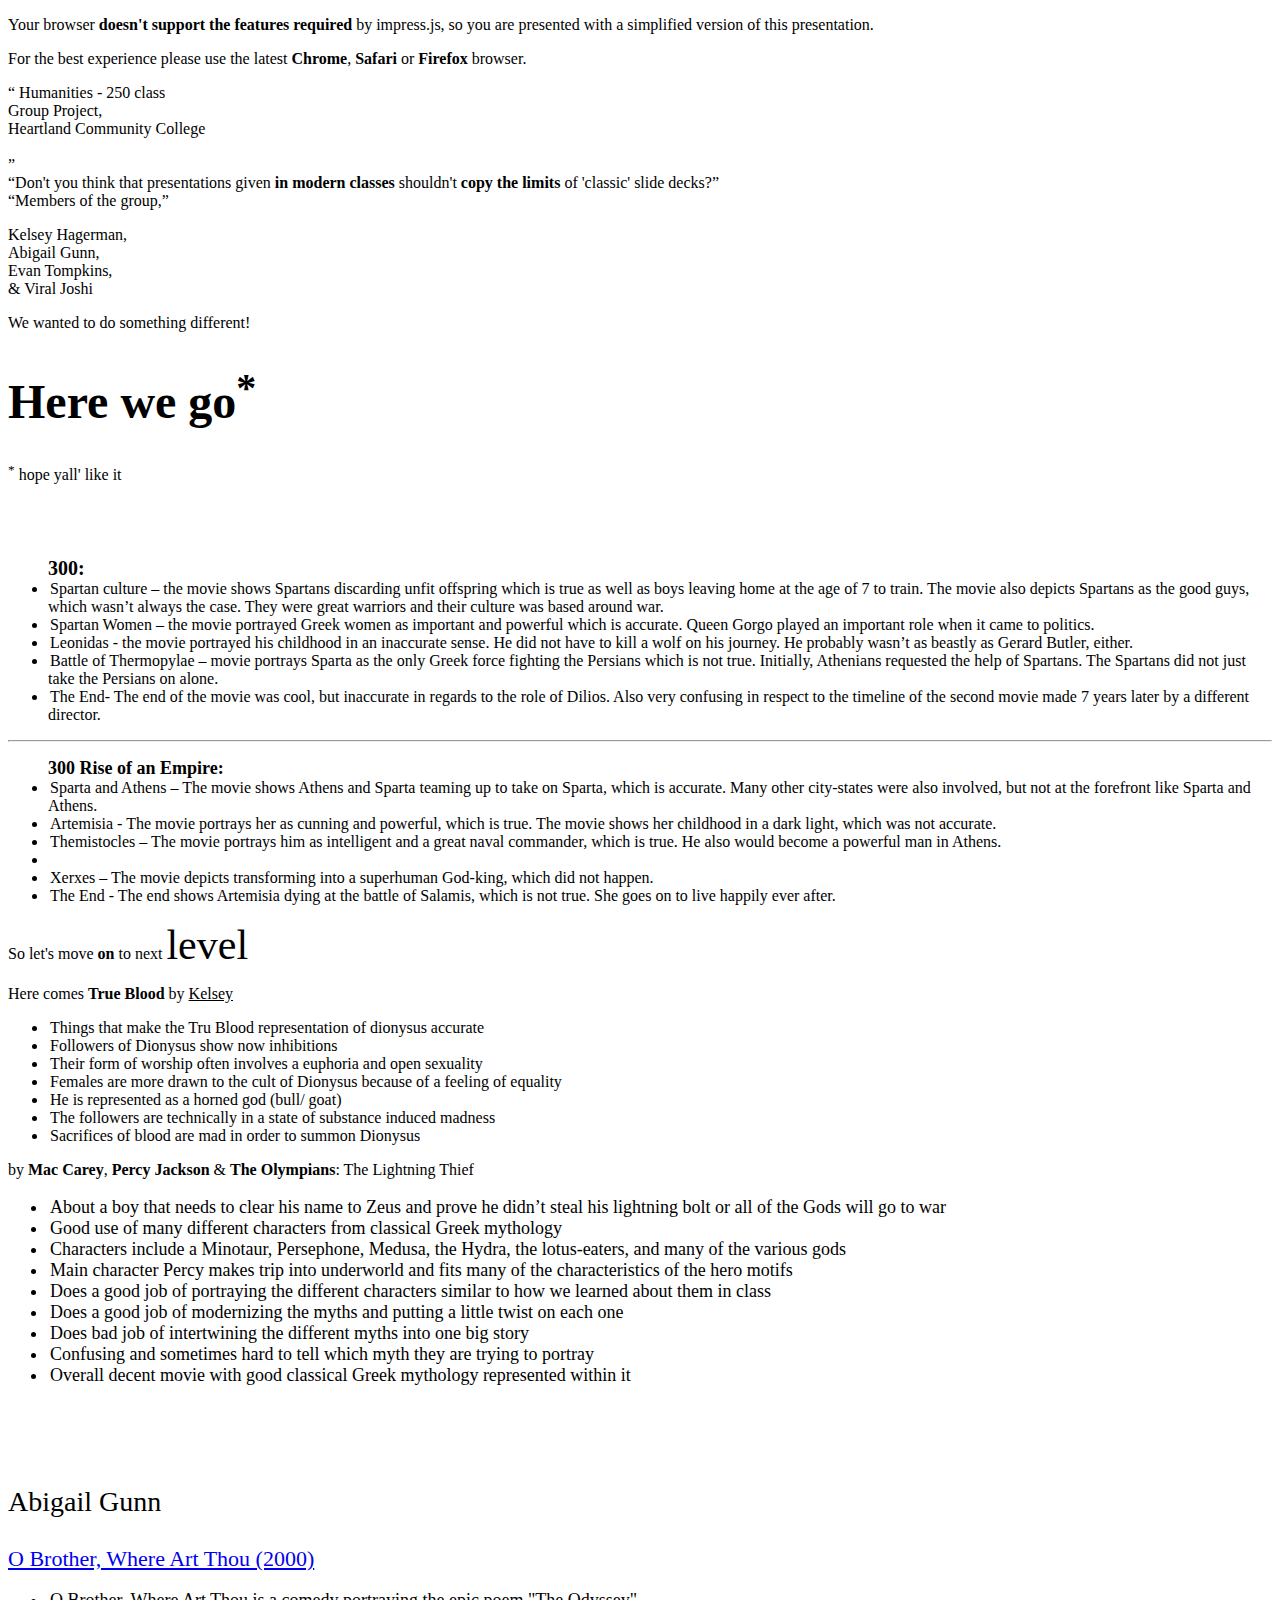
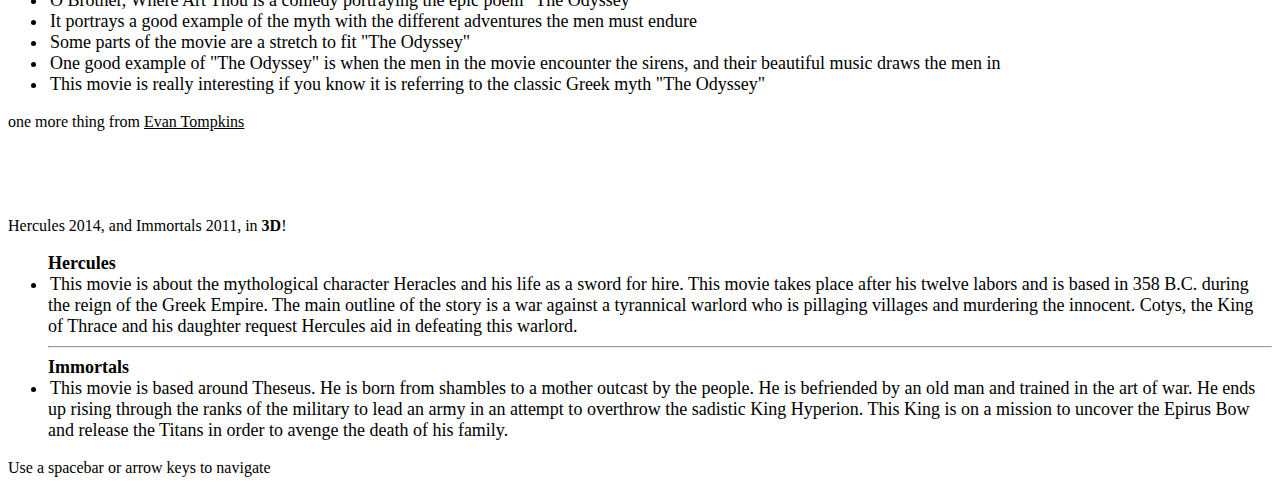
==== humanities/index.html @ 9fa8f6dd "Create index.html" ====
<!doctype html>
<html lang="en">
<head>
    <meta charset="utf-8" />
    <meta name="viewport" content="width=1024" />
    <meta name="apple-mobile-web-app-capable" content="yes" />
    <title>Humanities Project for Heratland Community College</title>
    
    <meta name="description" content="Humanities Project for Heratland Community College" />
    <meta name="author" content="Viral Joshi" />

    <link href="http://fonts.googleapis.com/css?family=Open+Sans:regular,semibold,italic,italicsemibold|PT+Sans:400,700,400italic,700italic|PT+Serif:400,700,400italic,700italic" rel="stylesheet" />

    <link href="css/impress-demo.css" rel="stylesheet" />
    
    <link rel="shortcut icon" href="favicon.png" />
    <link rel="apple-touch-icon" href="apple-touch-icon.png" />
<style>

    li:before{
        content: url('arrow.png');
        height:16px;
        margin-right: 2px;
    }
</style>

</head>

<body class="impress-not-supported">

<div class="fallback-message">
    <p>Your browser <b>doesn't support the features required</b> by impress.js, so you are presented with a simplified version of this presentation.</p>
    <p>For the best experience please use the latest <b>Chrome</b>, <b>Safari</b> or <b>Firefox</b> browser.</p>
</div>

<div id="impress">

    <div id="bored" class="step slide" data-x="-1000" data-y="-1500">
        <q>
            Humanities - 250 class<br>Group Project,<br>Heartland Community College<br><br>

        </q>
    </div>

    <div class="step slide" data-x="0" data-y="-1500">
        <q>Don't you think that presentations given <strong>in modern classes</strong> shouldn't <strong>copy the limits</strong> of 'classic' slide decks?</q>
    </div>

    <div class="step slide" data-x="1000" data-y="-1500">
        <q>Members of the group,</q><br>
        <p>
            Kelsey Hagerman,<br>
            Abigail Gunn,<br>
            Evan Tompkins,<br>
            & Viral Joshi
        </p>
    </div>

    <div id="title" class="step" data-x="0" data-y="0" data-scale="4">
        <span class="try" style="font-size:1em;">We wanted to do something different!</span>
        <h1 style="font-size:3em;">Here we go<sup>*</sup></h1>
        <span class="footnote"><sup>*</sup> hope yall' like it</span>
    </div>

    <div id="its" class="step" data-x="850" data-y="3000" data-rotate="90" data-scale="5">
        <p style="font-size:12px;">

<br><br><br>
<ul style="font-size:16px;">

<b  style="font-size:20px;">300:</b><br>
    <li>Spartan culture – the movie shows Spartans discarding unfit offspring which is true as 

well as boys leaving home at the age of 7 to train. The movie also depicts Spartans as 

the good guys, which wasn’t always the case. They were great warriors and their culture 

was based around war.</li>

<li>Spartan Women – the movie portrayed Greek women as important and powerful which 

is accurate. Queen Gorgo played an important role when it came to politics.</li>

<li>Leonidas - the movie portrayed his childhood in an inaccurate sense. He did not have to 

kill a wolf on his journey. He probably wasn’t as beastly as Gerard Butler, either.</li>

<li>Battle of Thermopylae – movie portrays Sparta as the only Greek force fighting the 

Persians which is not true. Initially, Athenians requested the help of Spartans. The 

Spartans did not just take the Persians on alone.</li>

<li>The End- The end of the movie was cool, but inaccurate in regards to the role of Dilios. 

Also very confusing in respect to the timeline of the second movie made 7 years later by 

a different director.</li></ul><hr>



<ul style="font-size:16px;">
<b style="font-size:18px;">300 Rise of an Empire:</b><br>

    <li>Sparta and Athens – The movie shows Athens and Sparta teaming up to take on Sparta, 

which is accurate. Many other city-states were also involved, but not at the forefront 

like Sparta and Athens.</li>

<li>Artemisia - The movie portrays her as cunning and powerful, which is true. The movie 

shows her childhood in a dark light, which was not accurate.</li>

<li>Themistocles – The movie portrays him as intelligent and a great naval commander, 

which is true. He also would become a powerful man in Athens.<li>

<li>Xerxes – The movie depicts transforming into a superhuman God-king, which did not 

happen.</li>

<li>The End - The end shows Artemisia dying at the battle of Salamis, which is not true. She 

goes on to live happily ever after.</li></ul>
        </p>
    </div>

    <div id="big" class="step" data-x="3500" data-y="2100" data-rotate="180" data-scale="6">
        <p>So let's move <b>on</b> <span class="thoughts">to next </span><font style="font-size:42px;">level</font></p>
    </div>

    <div id="tiny" class="step" data-x="2825" data-y="2325" data-z="-3000" data-rotate="300" data-scale="1">
        <p>Here comes <b>True Blood</b> by <u>Kelsey</u></p>
        <p>
<ul style="font-size:16px;">
<li>Things that make the Tru Blood representation of dionysus accurate</li>
<li>Followers of Dionysus show now inhibitions</li>
<li>Their form of worship often involves a euphoria and open sexuality</li>
<li>Females are more drawn to the cult of Dionysus because of a feeling of equality</li>
<li>He is represented as a horned god (bull/ goat)</li>
<li>The followers are technically in a state of substance induced madness</li>
<li>Sacrifices of blood are mad in order to summon Dionysus</li></ul>
        </p>

    </div>

    <div id="ing" class="step" data-x="3500" data-y="-850" data-rotate="270" data-scale="6">
        <p>by <b class="positioning">Mac Carey</b>, <b class="rotating">Percy Jackson</b> & <b class="scaling">The Olympians</b>: The Lightning Thief</p>
    </div>

    <div id="imagination" class="step" data-x="6700" data-y="-300" data-scale="6">
        <p style="font-size:16px;">

<uL style="font-size:18px;">
<li>About a boy that needs to clear his name to Zeus and prove he didn’t steal his lightning bolt or all of the Gods will go to war</li>
<li>Good use of many different characters from classical Greek mythology</li>
<li>Characters include a Minotaur, Persephone, Medusa, the Hydra, the lotus-eaters, and many of the various gods</li>
<li>Main character Percy makes trip into underworld and fits many of the characteristics of the hero motifs</li>
<li>Does a good job of portraying the different characters similar to how we learned about them in class</li>
<li>Does a good job of modernizing the myths and putting a little twist on each one</li>
<li>Does bad job of intertwining the different myths into one big story</li>
<li>Confusing and sometimes hard to tell which myth they are trying to portray</li>
<li>Overall decent movie with good classical Greek mythology represented within it</li>
</ul>

            <p>
    </div>

    <div id="source" class="step" data-x="6300" data-y="2000" data-rotate="20" data-scale="4">
        <br><br><br><p style="font-size:28px;">Abigail Gunn</p>
        <p><a href="http://www.imdb.com/title/tt0190590/" style="font-size:22px;">O Brother, Where Art Thou (2000)</a></p>

        <p>
            <ul style="font-size:18px;">
                <li>O Brother, Where Art Thou is a comedy portraying the epic poem "The Odyssey"</li>
                <li>It portrays a good example of the myth with the different adventures the men must endure</li>
                <li>Some parts of the movie are a stretch to fit "The Odyssey"</li>
                <li>One good example of "The Odyssey" is when the men in the movie encounter the sirens, and their beautiful music draws the men in</li>
                <li>This movie is really interesting if you know it is referring to the classic Greek myth "The Odyssey" </li>
            </ul>
        </p>
    </div>

    <div id="one-more-thing" class="step" data-x="6000" data-y="4000" data-scale="2">
        <p>one more thing from <u>Evan Tompkins</u><br><br><br></p>
    </div>

    <div id="its-in-3d" class="step" data-x="6200" data-y="4300" data-z="-100" data-rotate-x="-40" data-rotate-y="10" data-scale="2">
        <br><p><span class="have">Hercules </span> <span class="you">2014</span>, <span class="noticed">and</span> <span class="its">
            Immortals</span> <span class="in">2011</span>, in <b>3D</b>!</p>
        <span class="footnote">
            <ul style="font-size:18px;">
                <b>Hercules</b>
                <li>This movie is about the mythological character Heracles and his life as a sword for hire.

This movie takes place after his twelve labors and is based in 358 B.C. during the reign 

of the Greek Empire. The main outline of the story is a war against a tyrannical warlord 

who is pillaging villages and murdering the innocent. Cotys, the King of Thrace and his 

daughter request Hercules aid in defeating this warlord.</li>
<hr>
<b>Immortals</b>
<li>This movie is based around Theseus. He is born from shambles to a mother

outcast by the people. He is befriended by an old man and trained in the art of war. He 

ends up rising through the ranks of the military to lead an army in an attempt to 

overthrow the sadistic King Hyperion. This King is on a mission to uncover the Epirus 

Bow and release the Titans in order to avenge the death of his family.</li>
            </ul>
        </span>
    </div>

    <div id="overview" class="step" data-x="3000" data-y="1500" data-scale="10">
    </div>

</div>

<div class="hint">
    <p>Use a spacebar or arrow keys to navigate</p>
</div>
<script>
if ("ontouchstart" in document.documentElement) { 
    document.querySelector(".hint").innerHTML = "<p>Tap on the left or right to navigate</p>";
}
</script>

<script src="js/impress.js"></script>
<script>impress().init();</script>

</body>
</html>
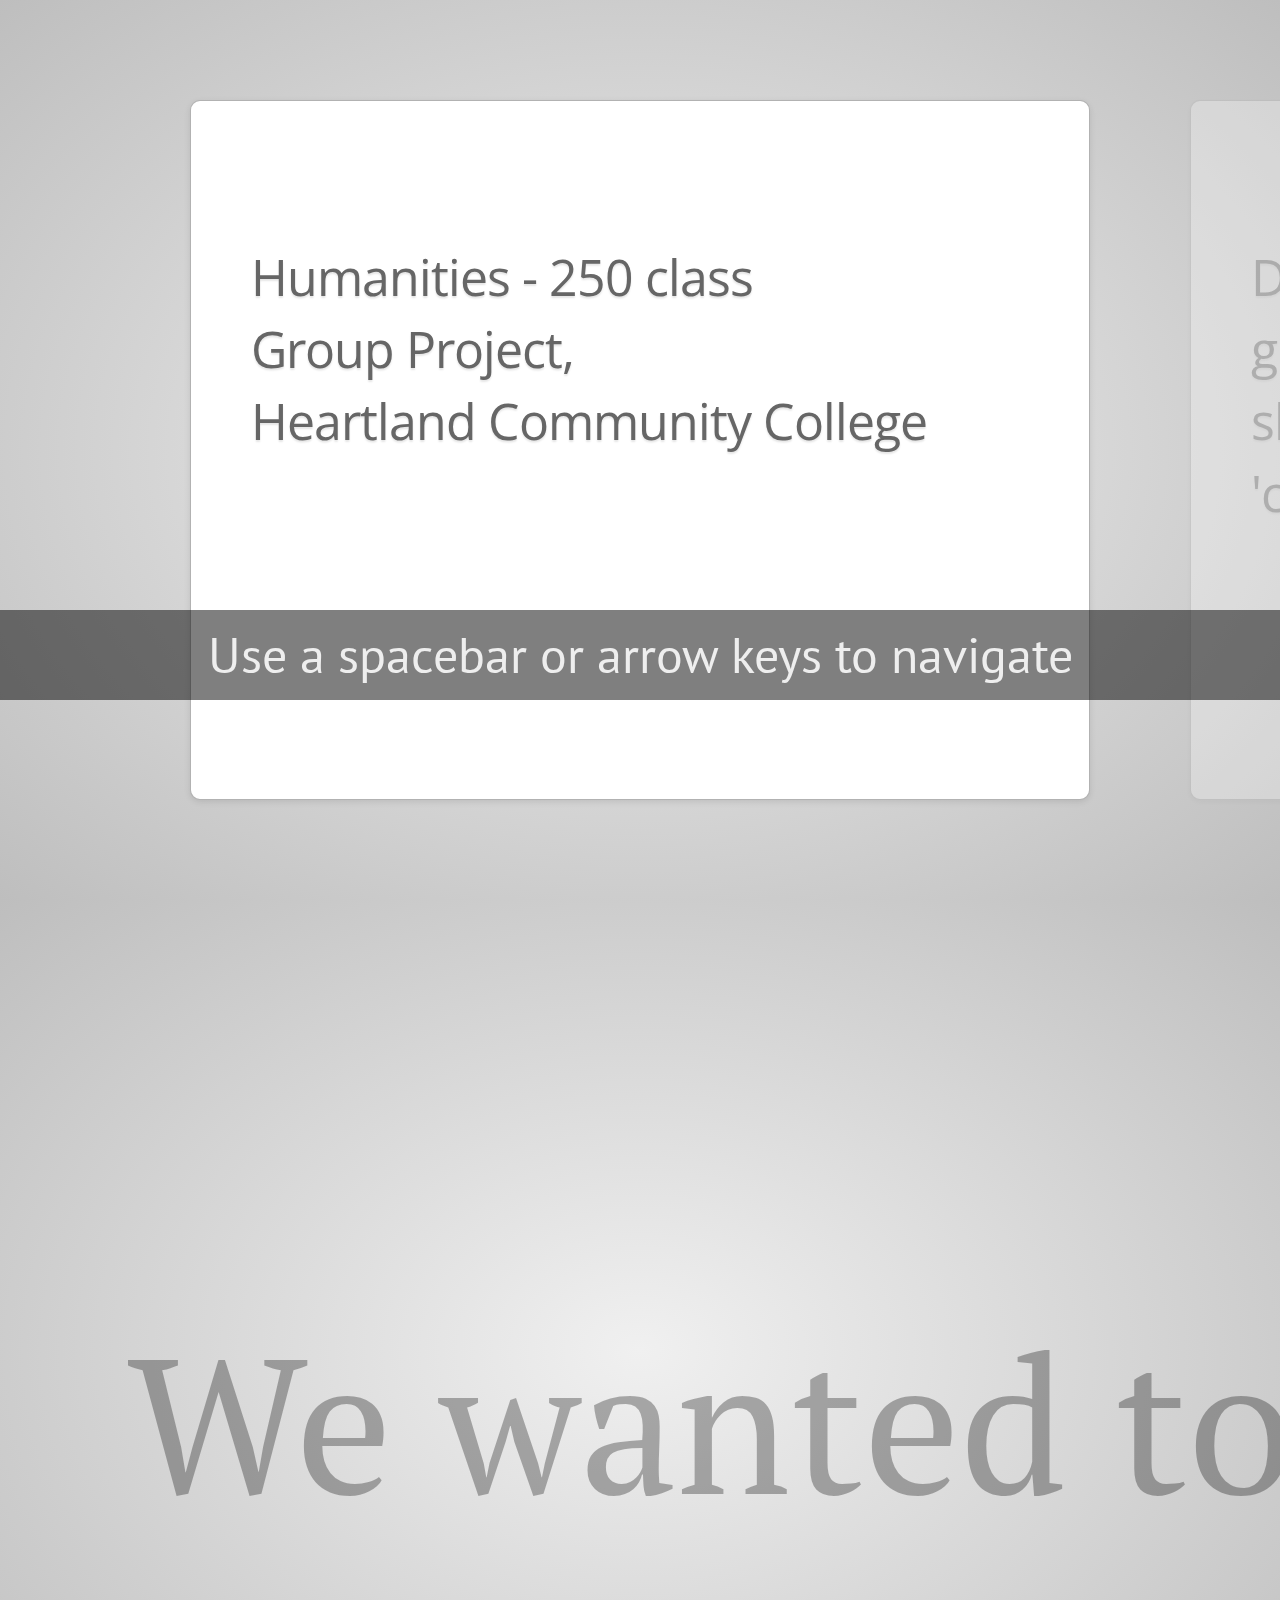
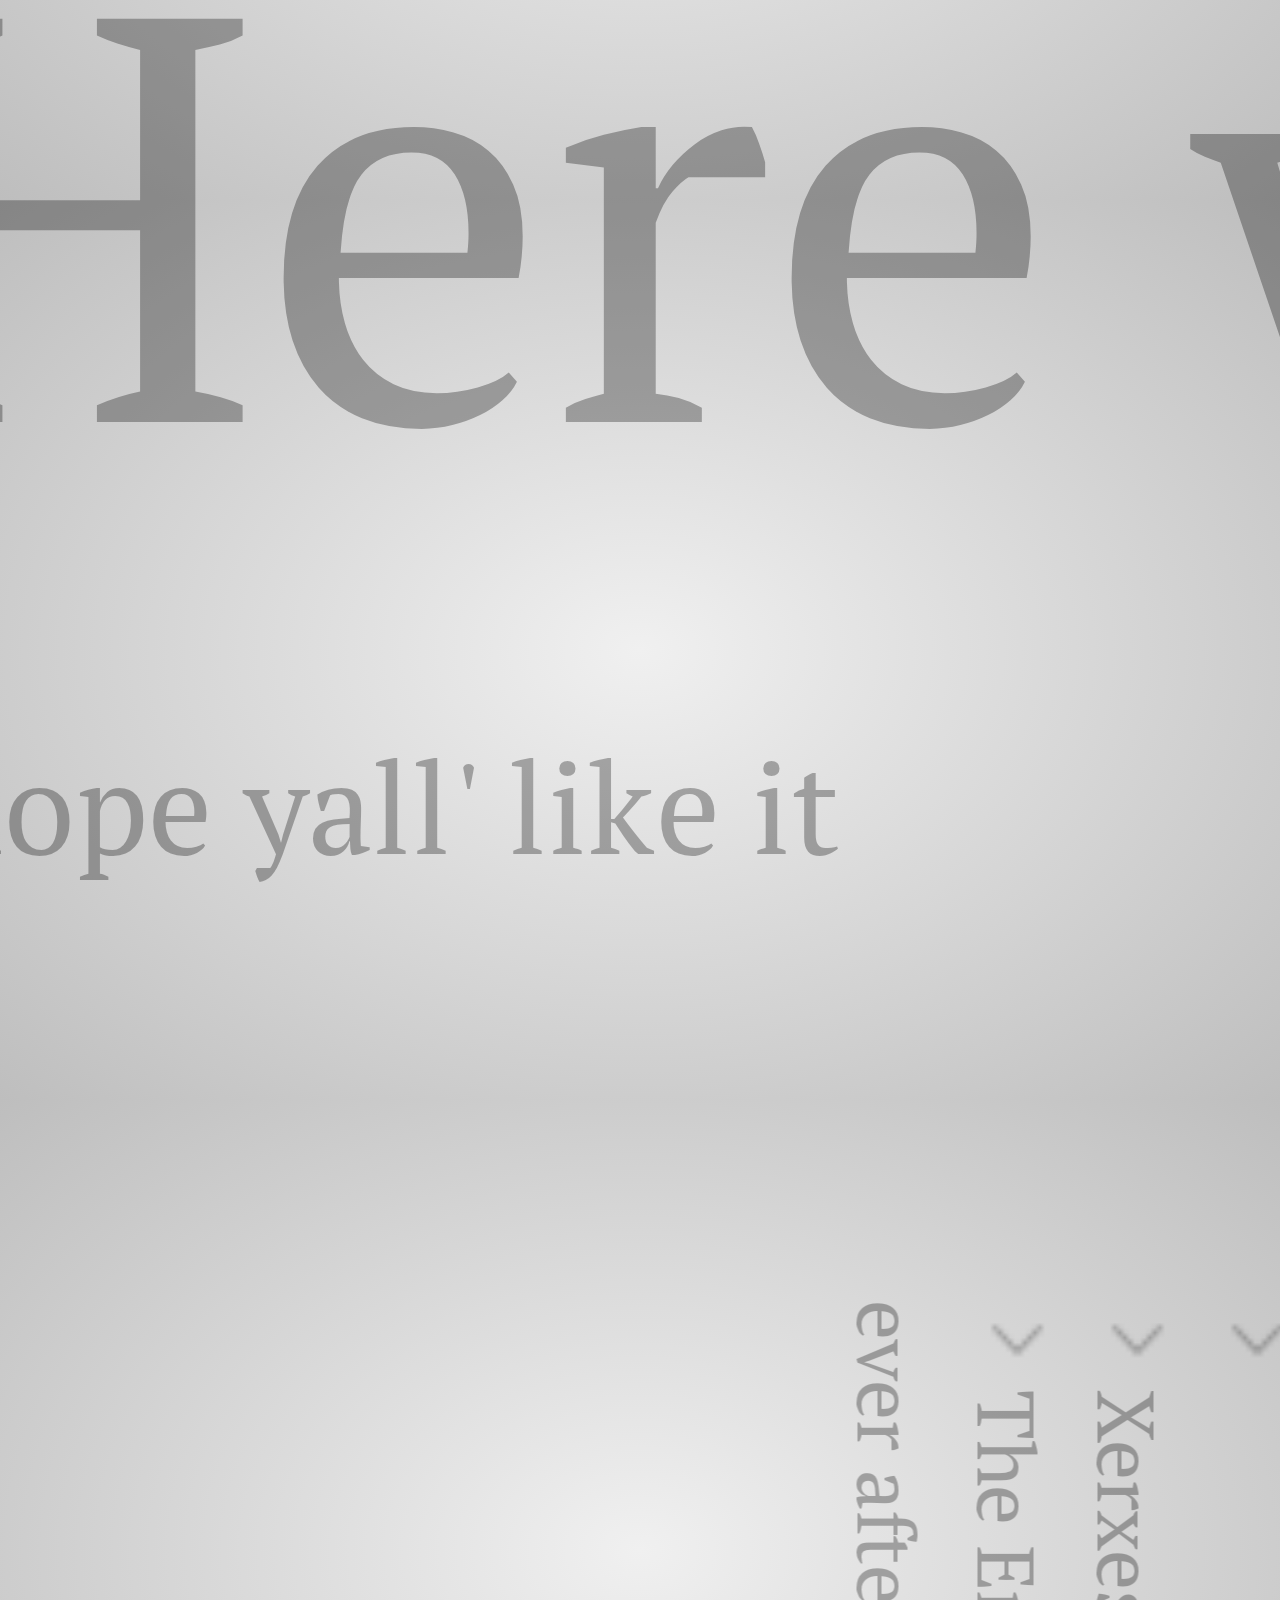
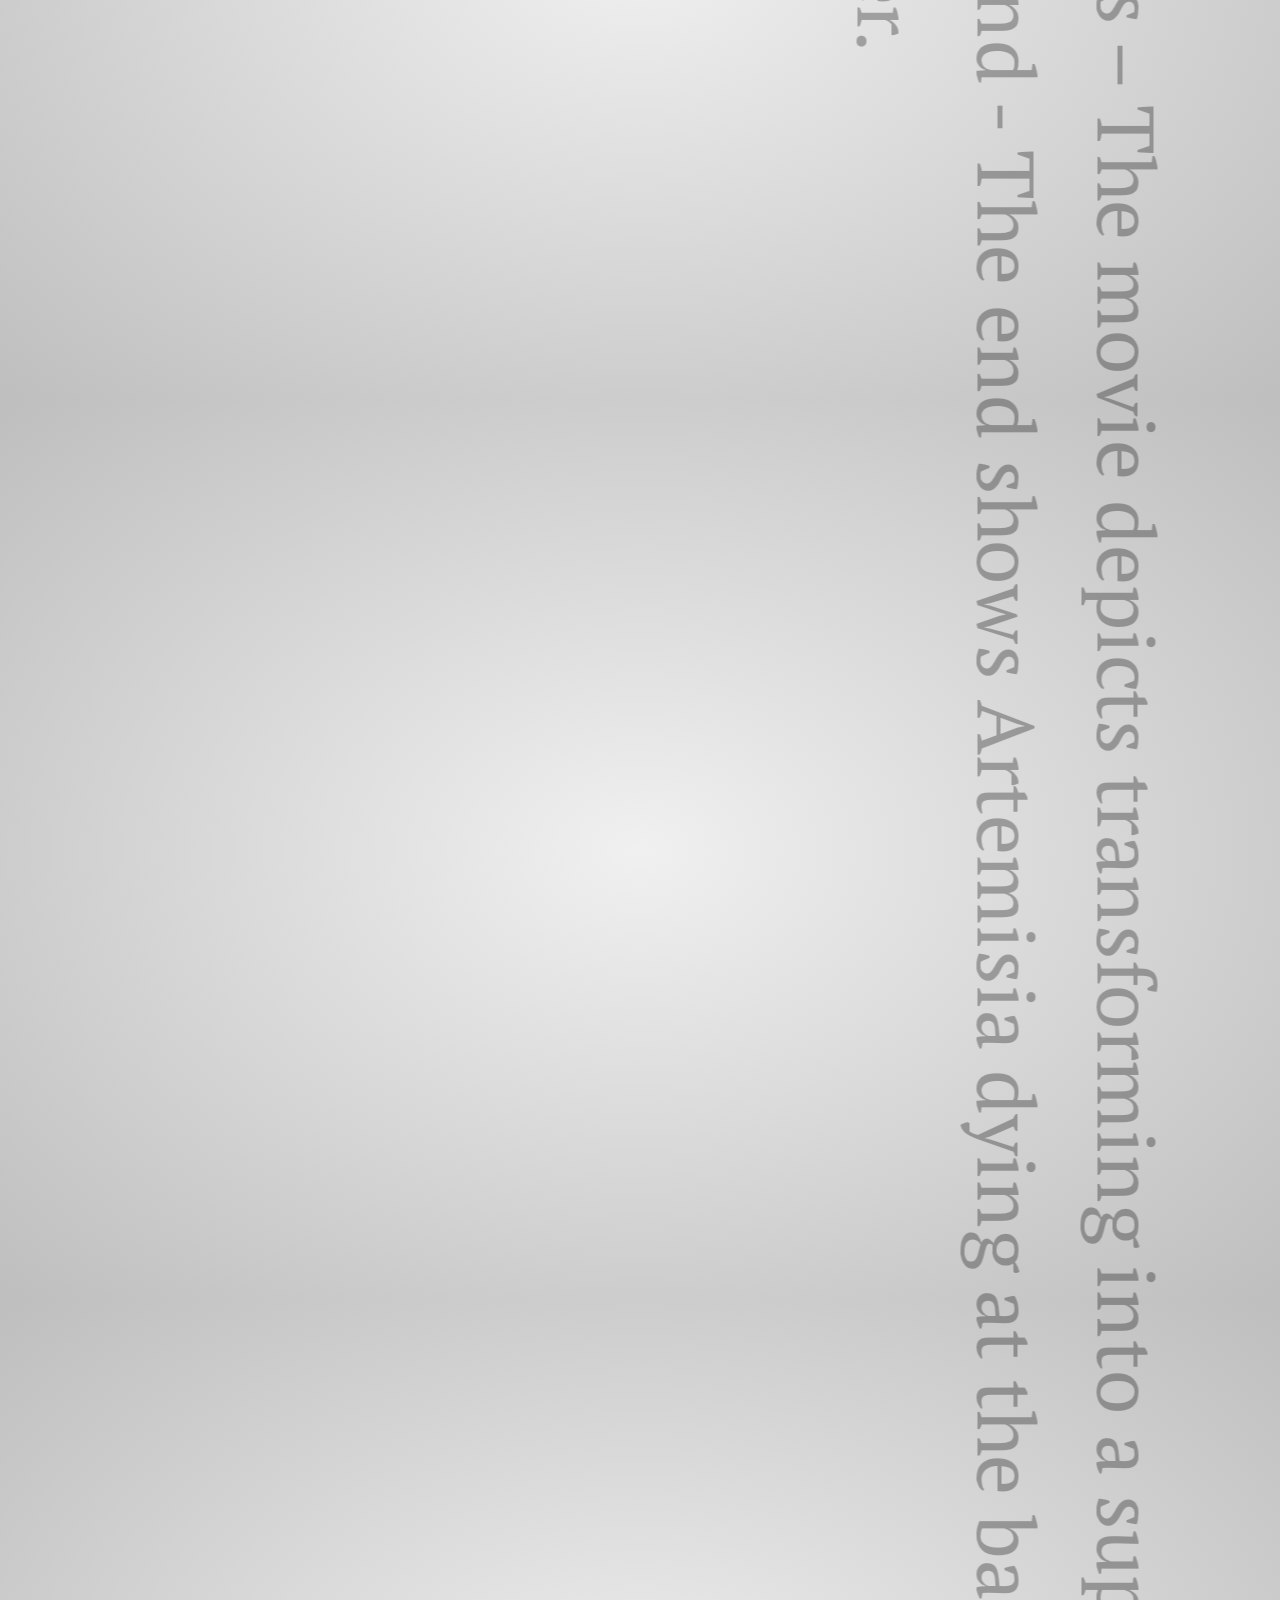
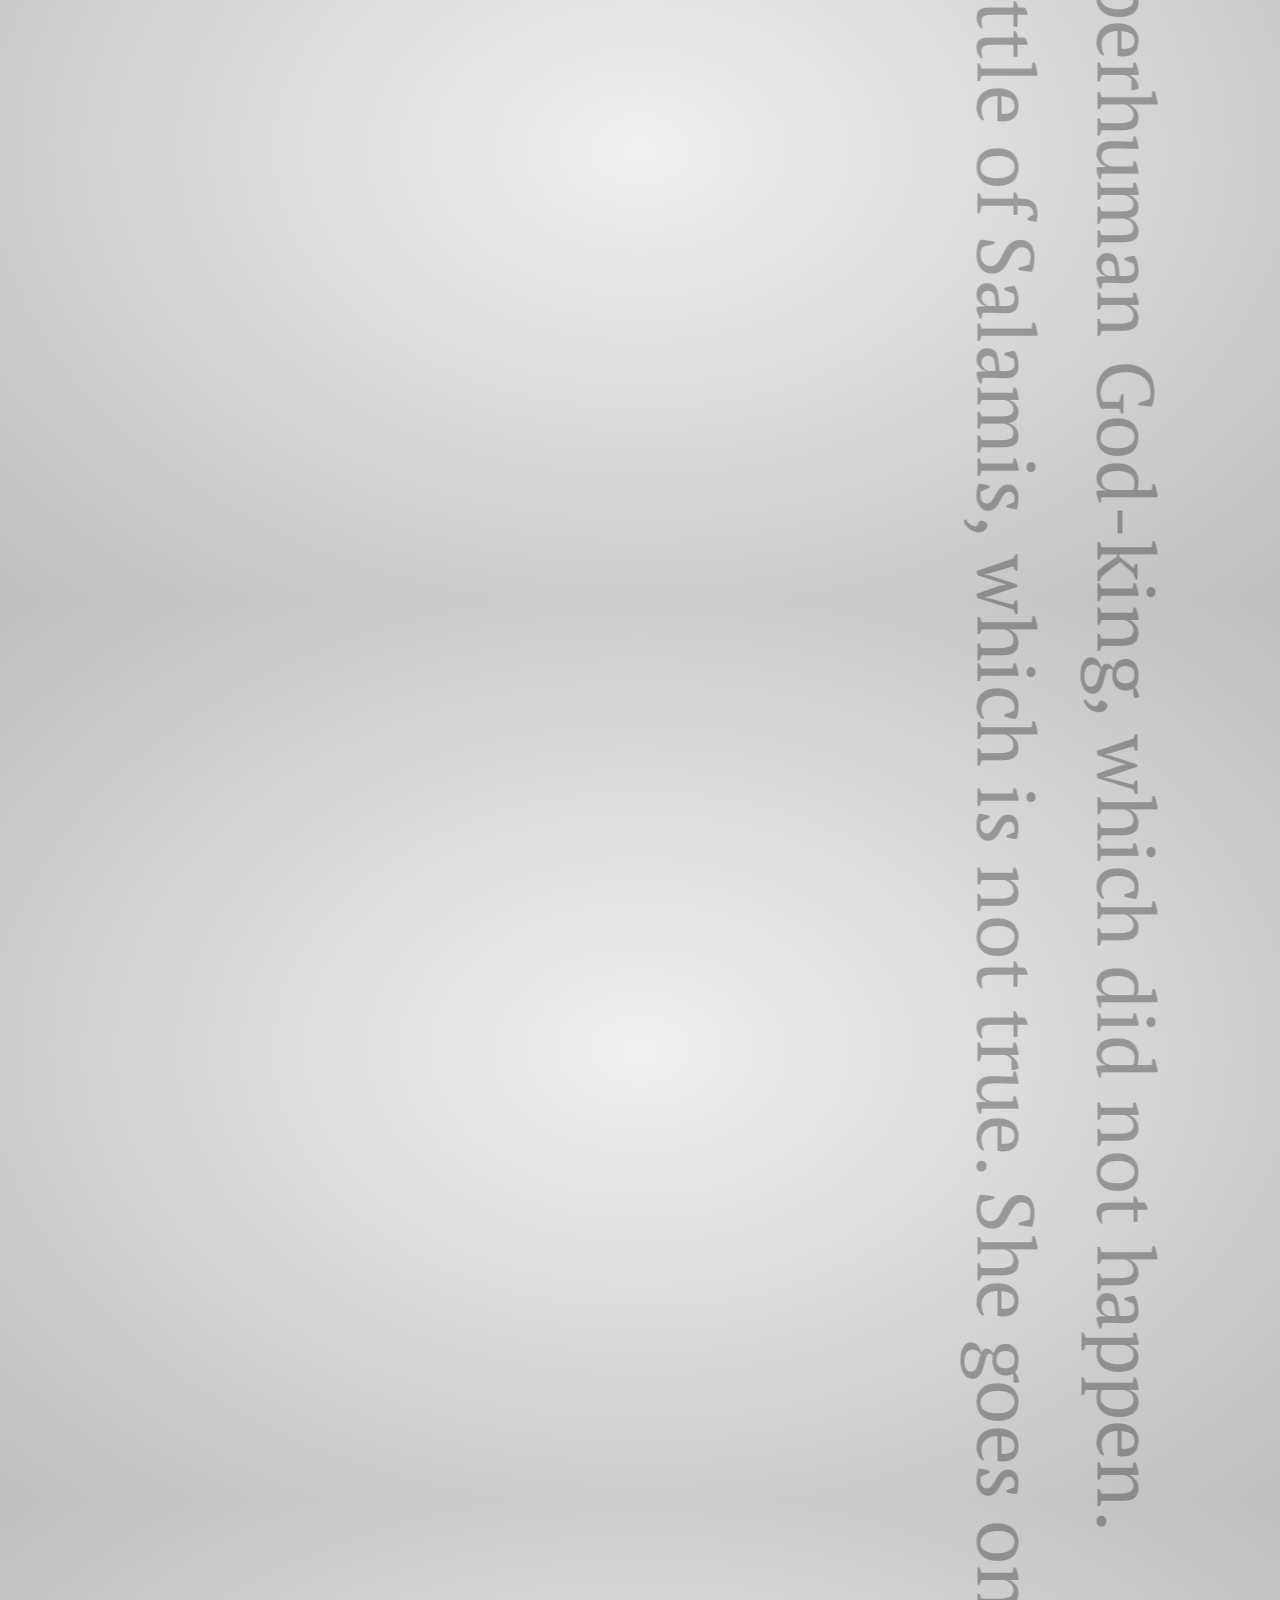
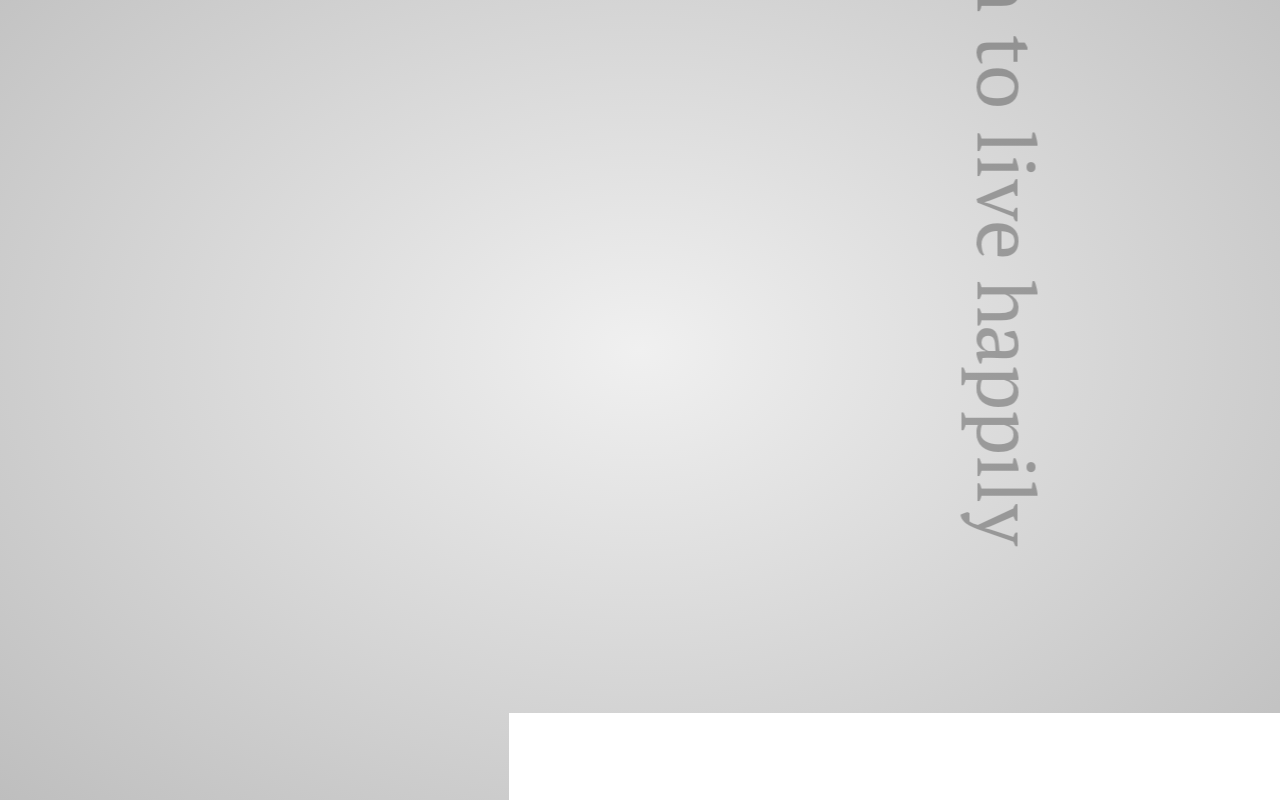
==== commit e5a9ee78: "Created humanities project folder" ====
--- a/humanities/index.html
+++ b/humanities/index.html
@@ -235,3 +235,4 @@
 
 </body>
 </html>
+
--- a/humanities/css/impress-demo.css
+++ b/humanities/css/impress-demo.css
@@ -0,0 +1,699 @@
+/*
+    So you like the style of impress.js demo?
+    Or maybe you are just curious how it was done?
+
+    You couldn't find a better place to find out!
+
+    Welcome to the stylesheet impress.js demo presentation.
+
+    Please remember that it is not meant to be a part of impress.js and is
+    not required by impress.js.
+    I expect that anyone creating a presentation for impress.js would create
+    their own set of styles.
+
+    But feel free to read through it and learn how to get the most of what
+    impress.js provides.
+
+    And let me be your guide.
+
+    Shall we begin?
+*/
+
+
+/*
+    We start with a good ol' reset.
+    That's the one by Eric Meyer http://meyerweb.com/eric/tools/css/reset/
+
+    You can probably argue if it is needed here, or not, but for sure it
+    doesn't do any harm and gives us a fresh start.
+*/
+
+html, body, div, span, applet, object, iframe,
+h1, h2, h3, h4, h5, h6, p, blockquote, pre,
+a, abbr, acronym, address, big, cite, code,
+del, dfn, em, img, ins, kbd, q, s, samp,
+small, strike, strong, sub, sup, tt, var,
+b, u, i, center,
+dl, dt, dd, ol, ul, li,
+fieldset, form, label, legend,
+table, caption, tbody, tfoot, thead, tr, th, td,
+article, aside, canvas, details, embed,
+figure, figcaption, footer, header, hgroup,
+menu, nav, output, ruby, section, summary,
+time, mark, audio, video {
+    margin: 0;
+    padding: 0;
+    border: 0;
+    font-size: 100%;
+    font: inherit;
+    vertical-align: baseline;
+}
+
+/* HTML5 display-role reset for older browsers */
+article, aside, details, figcaption, figure,
+footer, header, hgroup, menu, nav, section {
+    display: block;
+}
+body {
+    line-height: 1;
+}
+ol, ul {
+    list-style: none;
+}
+blockquote, q {
+    quotes: none;
+}
+blockquote:before, blockquote:after,
+q:before, q:after {
+    content: '';
+    content: none;
+}
+
+table {
+    border-collapse: collapse;
+    border-spacing: 0;
+}
+
+/*
+    Now here is when interesting things start to appear.
+
+    We set up <body> styles with default font and nice gradient in the background.
+    And yes, there is a lot of repetition there because of -prefixes but we don't
+    want to leave anybody behind.
+*/
+body {
+    font-family: 'PT Sans', sans-serif;
+    min-height: 740px;
+
+    background: rgb(215, 215, 215);
+    background: -webkit-gradient(radial, 50% 50%, 0, 50% 50%, 500, from(rgb(240, 240, 240)), to(rgb(190, 190, 190)));
+    background: -webkit-radial-gradient(rgb(240, 240, 240), rgb(190, 190, 190));
+    background:    -moz-radial-gradient(rgb(240, 240, 240), rgb(190, 190, 190));
+    background:     -ms-radial-gradient(rgb(240, 240, 240), rgb(190, 190, 190));
+    background:      -o-radial-gradient(rgb(240, 240, 240), rgb(190, 190, 190));
+    background:         radial-gradient(rgb(240, 240, 240), rgb(190, 190, 190));
+}
+
+/*
+    Now let's bring some text styles back ...
+*/
+b, strong { font-weight: bold }
+i, em { font-style: italic }
+
+/*
+    ... and give links a nice look.
+*/
+a {
+    color: inherit;
+    text-decoration: none;
+    padding: 0 0.1em;
+    background: rgba(255,255,255,0.5);
+    text-shadow: -1px -1px 2px rgba(100,100,100,0.9);
+    border-radius: 0.2em;
+
+    -webkit-transition: 0.5s;
+    -moz-transition:    0.5s;
+    -ms-transition:     0.5s;
+    -o-transition:      0.5s;
+    transition:         0.5s;
+}
+
+a:hover,
+a:focus {
+    background: rgba(255,255,255,1);
+    text-shadow: -1px -1px 2px rgba(100,100,100,0.5);
+}
+
+/*
+    Because the main point behind the impress.js demo is to demo impress.js
+    we display a fallback message for users with browsers that don't support
+    all the features required by it.
+
+    All of the content will be still fully accessible for them, but I want
+    them to know that they are missing something - that's what the demo is
+    about, isn't it?
+
+    And then we hide the message, when support is detected in the browser.
+*/
+
+.fallback-message {
+    font-family: sans-serif;
+    line-height: 1.3;
+
+    width: 780px;
+    padding: 10px 10px 0;
+    margin: 20px auto;
+
+    border: 1px solid #E4C652;
+    border-radius: 10px;
+    background: #EEDC94;
+}
+
+.fallback-message p {
+    margin-bottom: 10px;
+}
+
+.impress-supported .fallback-message {
+    display: none;
+}
+
+/*
+    Now let's style the presentation steps.
+
+    We start with basics to make sure it displays correctly in everywhere ...
+*/
+
+.step {
+    position: relative;
+    width: 900px;
+    padding: 40px;
+    margin: 20px auto;
+
+    -webkit-box-sizing: border-box;
+    -moz-box-sizing:    border-box;
+    -ms-box-sizing:     border-box;
+    -o-box-sizing:      border-box;
+    box-sizing:         border-box;
+
+    font-family: 'PT Serif', georgia, serif;
+    font-size: 48px;
+    line-height: 1.5;
+}
+
+/*
+    ... and we enhance the styles for impress.js.
+
+    Basically we remove the margin and make inactive steps a little bit transparent.
+*/
+.impress-enabled .step {
+    margin: 0;
+    opacity: 0.3;
+
+    -webkit-transition: opacity 1s;
+    -moz-transition:    opacity 1s;
+    -ms-transition:     opacity 1s;
+    -o-transition:      opacity 1s;
+    transition:         opacity 1s;
+}
+
+.impress-enabled .step.active { opacity: 1 }
+
+/*
+    These 'slide' step styles were heavily inspired by HTML5 Slides:
+    http://html5slides.googlecode.com/svn/trunk/styles.css
+
+    ;)
+
+    They cover everything what you see on first three steps of the demo.
+*/
+.slide {
+    display: block;
+
+    width: 900px;
+    height: 700px;
+    padding: 40px 60px;
+
+    background-color: white;
+    border: 1px solid rgba(0, 0, 0, .3);
+    border-radius: 10px;
+    box-shadow: 0 2px 6px rgba(0, 0, 0, .1);
+
+    color: rgb(102, 102, 102);
+    text-shadow: 0 2px 2px rgba(0, 0, 0, .1);
+
+    font-family: 'Open Sans', Arial, sans-serif;
+    font-size: 30px;
+    line-height: 36px;
+    letter-spacing: -1px;
+}
+
+.slide q {
+    display: block;
+    font-size: 50px;
+    line-height: 72px;
+
+    margin-top: 100px;
+}
+
+.slide q strong {
+    white-space: nowrap;
+}
+
+/*
+    And now we start to style each step separately.
+
+    I agree that this may be not the most efficient, object-oriented and
+    scalable way of styling, but most of steps have quite a custom look
+    and typography tricks here and there, so they had to be styled separately.
+
+    First is the title step with a big <h1> (no room for padding) and some
+    3D positioning along Z axis.
+*/
+
+#title {
+    padding: 0;
+}
+
+#title .try {
+    font-size: 64px;
+    position: absolute;
+    top: -0.5em;
+    left: 1.5em;
+
+    -webkit-transform: translateZ(20px);
+    -moz-transform:    translateZ(20px);
+    -ms-transform:     translateZ(20px);
+    -o-transform:      translateZ(20px);
+    transform:         translateZ(20px);
+}
+
+#title h1 {
+    font-size: 190px;
+
+    -webkit-transform: translateZ(50px);
+    -moz-transform:    translateZ(50px);
+    -ms-transform:     translateZ(50px);
+    -o-transform:      translateZ(50px);
+    transform:         translateZ(50px);
+}
+
+#title .footnote {
+    font-size: 32px;
+}
+
+/*
+    Second step is nothing special, just a text with a link, so it doesn't need
+    any special styling.
+
+    Let's move to 'big thoughts' with centered text and custom font sizes.
+*/
+#big {
+    width: 600px;
+    text-align: center;
+    font-size: 60px;
+    line-height: 1;
+}
+
+#big b {
+    display: block;
+    font-size: 250px;
+    line-height: 250px;
+}
+
+#big .thoughts {
+    font-size: 90px;
+    line-height: 150px;
+}
+
+/*
+    'Tiny ideas' just need some tiny styling.
+*/
+#tiny {
+
+}
+
+/*
+    This step has some animated text ...
+*/
+#ing { width: 500px }
+
+/*
+    ... so we define display to `inline-block` to enable transforms and
+    transition duration to 0.5s ...
+*/
+#ing b {
+    display: inline-block;
+    -webkit-transition: 0.5s;
+    -moz-transition:    0.5s;
+    -ms-transition:     0.5s;
+    -o-transition:      0.5s;
+    transition:         0.5s;
+}
+
+/*
+    ... and we want 'positioning` word to move up a bit when the step gets
+    `present` class ...
+*/
+#ing.present .positioning {
+    -webkit-transform: translateY(-10px);
+    -moz-transform:    translateY(-10px);
+    -ms-transform:     translateY(-10px);
+    -o-transform:      translateY(-10px);
+    transform:         translateY(-10px);
+}
+
+/*
+    ... 'rotating' to rotate a quarter of a second later ...
+*/
+#ing.present .rotating {
+    -webkit-transform: rotate(-10deg);
+    -moz-transform:    rotate(-10deg);
+    -ms-transform:     rotate(-10deg);
+    -o-transform:      rotate(-10deg);
+    transform:         rotate(-10deg);
+
+    -webkit-transition-delay: 0.25s;
+    -moz-transition-delay:    0.25s;
+    -ms-transition-delay:     0.25s;
+    -o-transition-delay:      0.25s;
+    transition-delay:         0.25s;
+}
+
+/*
+    ... and 'scaling' to scale down after another quarter of a second.
+*/
+#ing.present .scaling {
+    -webkit-transform: scale(0.7);
+    -moz-transform:    scale(0.7);
+    -ms-transform:     scale(0.7);
+    -o-transform:      scale(0.7);
+    transform:         scale(0.7);
+
+    -webkit-transition-delay: 0.5s;
+    -moz-transition-delay:    0.5s;
+    -ms-transition-delay:     0.5s;
+    -o-transition-delay:      0.5s;
+    transition-delay:         0.5s;
+}
+
+/*
+    The 'imagination' step is again some boring font-sizing.
+*/
+
+#imagination {
+    width: 780px;
+}
+
+#imagination .imagination {
+    font-size: 78px;
+}
+
+/*
+    There is nothing really special about 'use the source, Luke' step, too,
+    except maybe of the Yoda background.
+
+    As you can see below I've 'hard-coded' it in data URL.
+    That's not the best way to serve images, but because that's just this one
+    I decided it will be OK to have it this way.
+
+    Just make sure you don't blindly copy this approach.
+*/
+#source {
+    width: 700px;
+    padding-bottom: 300px;
+    background-position: bottom right;
+    background-repeat: no-repeat;
+}
+
+#source q {
+    font-size: 60px;
+}
+
+/*
+    And the "it's in 3D" step again brings some 3D typography - just for fun.
+
+    Because we want to position <span> elements in 3D we set transform-style to
+    `preserve-3d` on the paragraph.
+    It is not needed by webkit browsers, but it is in Firefox. It's hard to say
+    which behaviour is correct as 3D transforms spec is not very clear about it.
+*/
+#its-in-3d p {
+    -webkit-transform-style: preserve-3d;
+    -moz-transform-style:    preserve-3d; /* Y U need this Firefox?! */
+    -ms-transform-style:     preserve-3d;
+    -o-transform-style:      preserve-3d;
+    transform-style:         preserve-3d;
+}
+
+/*
+    Below we position each word separately along Z axis and we want it to transition
+    to default position in 0.5s when the step gets `present` class.
+
+    Quite a simple idea, but lot's of styles and prefixes.
+*/
+#its-in-3d span,
+#its-in-3d b {
+    display: inline-block;
+    -webkit-transform: translateZ(40px);
+    -moz-transform:    translateZ(40px);
+    -ms-transform:     translateZ(40px);
+    -o-transform:      translateZ(40px);
+     transform:        translateZ(40px);
+
+    -webkit-transition: 0.5s;
+    -moz-transition:    0.5s;
+    -ms-transition:     0.5s;
+    -o-transition:      0.5s;
+    transition:         0.5s;
+}
+
+#its-in-3d .have {
+    -webkit-transform: translateZ(-40px);
+    -moz-transform:    translateZ(-40px);
+    -ms-transform:     translateZ(-40px);
+    -o-transform:      translateZ(-40px);
+    transform:         translateZ(-40px);
+}
+
+#its-in-3d .you {
+    -webkit-transform: translateZ(20px);
+    -moz-transform:    translateZ(20px);
+    -ms-transform:     translateZ(20px);
+    -o-transform:      translateZ(20px);
+    transform:         translateZ(20px);
+}
+
+#its-in-3d .noticed {
+    -webkit-transform: translateZ(-40px);
+    -moz-transform:    translateZ(-40px);
+    -ms-transform:     translateZ(-40px);
+    -o-transform:      translateZ(-40px);
+    transform:         translateZ(-40px);
+}
+
+#its-in-3d .its {
+    -webkit-transform: translateZ(60px);
+    -moz-transform:    translateZ(60px);
+    -ms-transform:     translateZ(60px);
+    -o-transform:      translateZ(60px);
+    transform:         translateZ(60px);
+}
+
+#its-in-3d .in {
+    -webkit-transform: translateZ(-10px);
+    -moz-transform:    translateZ(-10px);
+    -ms-transform:     translateZ(-10px);
+    -o-transform:      translateZ(-10px);
+    transform:         translateZ(-10px);
+}
+
+#its-in-3d .footnote {
+    font-size: 32px;
+
+    -webkit-transform: translateZ(-10px);
+    -moz-transform:    translateZ(-10px);
+    -ms-transform:     translateZ(-10px);
+    -o-transform:      translateZ(-10px);
+    transform:         translateZ(-10px);
+}
+
+#its-in-3d.present span,
+#its-in-3d.present b {
+    -webkit-transform: translateZ(0px);
+    -moz-transform:    translateZ(0px);
+    -ms-transform:     translateZ(0px);
+    -o-transform:      translateZ(0px);
+    transform:         translateZ(0px);
+}
+
+/*
+    The last step is an overview.
+    There is no content in it, so we make sure it's not visible because we want
+    to be able to click on other steps.
+
+*/
+#overview { display: none }
+
+/*
+    We also make other steps visible and give them a pointer cursor using the
+    `impress-on-` class.
+*/
+.impress-on-overview .step {
+    opacity: 1;
+    cursor: pointer;
+}
+
+
+/*
+    Now, when we have all the steps styled let's give users a hint how to navigate
+    around the presentation.
+
+    The best way to do this would be to use JavaScript, show a delayed hint for a
+    first time users, then hide it and store a status in cookie or localStorage...
+
+    But I wanted to have some CSS fun and avoid additional scripting...
+
+    Let me explain it first, so maybe the transition magic will be more readable
+    when you read the code.
+
+    First of all I wanted the hint to appear only when user is idle for a while.
+    You can't detect the 'idle' state in CSS, but I delayed a appearing of the
+    hint by 5s using transition-delay.
+
+    You also can't detect in CSS if the user is a first-time visitor, so I had to
+    make an assumption that I'll only show the hint on the first step. And when
+    the step is changed hide the hint, because I can assume that user already
+    knows how to navigate.
+
+    To summarize it - hint is shown when the user is on the first step for longer
+    than 5 seconds.
+
+    The other problem I had was caused by the fact that I wanted the hint to fade
+    in and out. It can be easily achieved by transitioning the opacity property.
+    But that also meant that the hint was always on the screen, even if totally
+    transparent. It covered part of the screen and you couldn't correctly clicked
+    through it.
+    Unfortunately you cannot transition between display `block` and `none` in pure
+    CSS, so I needed a way to not only fade out the hint but also move it out of
+    the screen.
+
+    I solved this problem by positioning the hint below the bottom of the screen
+    with CSS transform and moving it up to show it. But I also didn't want this move
+    to be visible. I wanted the hint only to fade in and out visually, so I delayed
+    the fade in transition, so it starts when the hint is already in its correct
+    position on the screen.
+
+    I know, it sounds complicated ... maybe it would be easier with the code?
+*/
+
+.hint {
+    /*
+        We hide the hint until presentation is started and from browsers not supporting
+        impress.js, as they will have a linear scrollable view ...
+    */
+    display: none;
+
+    /*
+        ... and give it some fixed position and nice styles.
+    */
+    position: fixed;
+    left: 0;
+    right: 0;
+    bottom: 200px;
+
+    background: rgba(0,0,0,0.5);
+    color: #EEE;
+    text-align: center;
+
+    font-size: 50px;
+    padding: 20px;
+
+    z-index: 100;
+
+    /*
+        By default we don't want the hint to be visible, so we make it transparent ...
+    */
+    opacity: 0;
+
+    /*
+        ... and position it below the bottom of the screen (relative to it's fixed position)
+    */
+    -webkit-transform: translateY(400px);
+    -moz-transform:    translateY(400px);
+    -ms-transform:     translateY(400px);
+    -o-transform:      translateY(400px);
+    transform:         translateY(400px);
+
+    /*
+        Now let's imagine that the hint is visible and we want to fade it out and move out
+        of the screen.
+
+        So we define the transition on the opacity property with 1s duration and another
+        transition on transform property delayed by 1s so it will happen after the fade out
+        on opacity finished.
+
+        This way user will not see the hint moving down.
+    */
+    -webkit-transition: opacity 1s, -webkit-transform 0.5s 1s;
+    -moz-transition:    opacity 1s,    -moz-transform 0.5s 1s;
+    -ms-transition:     opacity 1s,     -ms-transform 0.5s 1s;
+    -o-transition:      opacity 1s,      -o-transform 0.5s 1s;
+    transition:         opacity 1s,         transform 0.5s 1s;
+}
+
+/*
+    Now we 'enable' the hint when presentation is initialized ...
+*/
+.impress-enabled .hint { display: block }
+
+/*
+    ... and we will show it when the first step (with id 'bored') is active.
+*/
+.impress-on-bored .hint {
+    /*
+        We remove the transparency and position the hint in its default fixed
+        position.
+    */
+    opacity: 1;
+
+    -webkit-transform: translateY(0px);
+    -moz-transform:    translateY(0px);
+    -ms-transform:     translateY(0px);
+    -o-transform:      translateY(0px);
+    transform:         translateY(0px);
+
+    /*
+        Now for fade in transition we have the oposite situation from the one
+        above.
+
+        First after 4.5s delay we animate the transform property to move the hint
+        into its correct position and after that we fade it in with opacity
+        transition.
+    */
+    -webkit-transition: opacity 1s 5s, -webkit-transform 0.5s 4.5s;
+    -moz-transition:    opacity 1s 5s,    -moz-transform 0.5s 4.5s;
+    -ms-transition:     opacity 1s 5s,     -ms-transform 0.5s 4.5s;
+    -o-transition:      opacity 1s 5s,      -o-transform 0.5s 4.5s;
+    transition:         opacity 1s 5s,         transform 0.5s 4.5s;
+}
+
+/*
+    And as the last thing there is a workaround for quite strange bug.
+    It happens a lot in Chrome. I don't remember if I've seen it in Firefox.
+
+    Sometimes the element positioned in 3D (especially when it's moved back
+    along Z axis) is not clickable, because it falls 'behind' the <body>
+    element.
+
+    To prevent this, I decided to make <body> non clickable by setting
+    pointer-events property to `none` value.
+    Value if this property is inherited, so to make everything else clickable
+    I bring it back on the #impress element.
+
+    If you want to know more about `pointer-events` here are some docs:
+    https://developer.mozilla.org/en/CSS/pointer-events
+
+    There is one very important thing to notice about this workaround - it makes
+    everything 'unclickable' except what's in #impress element.
+
+    So use it wisely ... or don't use at all.
+*/
+.impress-enabled          { pointer-events: none }
+.impress-enabled #impress { pointer-events: auto }
+
+/*
+    There is one funny thing I just realized.
+
+    Thanks to this workaround above everything except #impress element is invisible
+    for click events. That means that the hint element is also not clickable.
+    So basically all of this transforms and delayed transitions trickery was probably
+    not needed at all...
+
+    But it was fun to learn about it, wasn't it?
+*/
+
+/*
+    That's all I have for you in this file.
+    Thanks for reading. I hope you enjoyed it at least as much as I enjoyed writing it
+    for you.
+*/
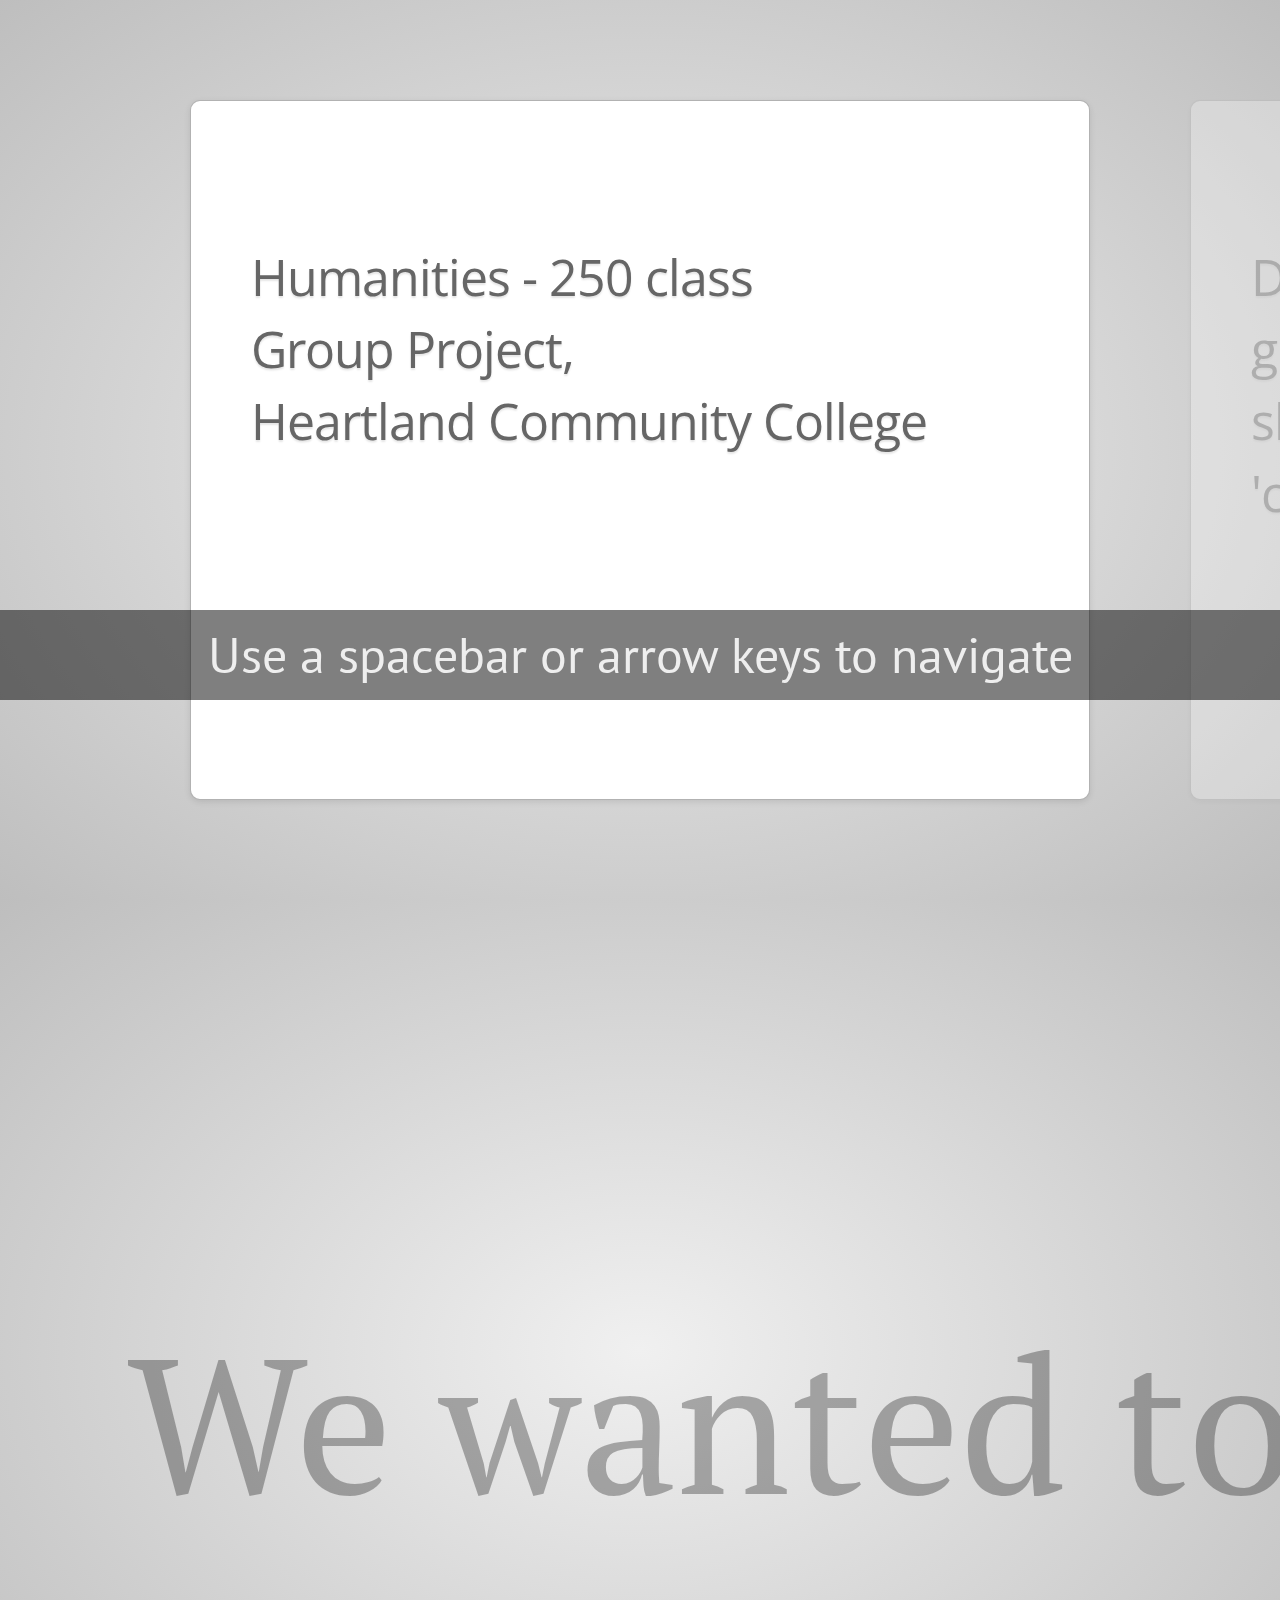
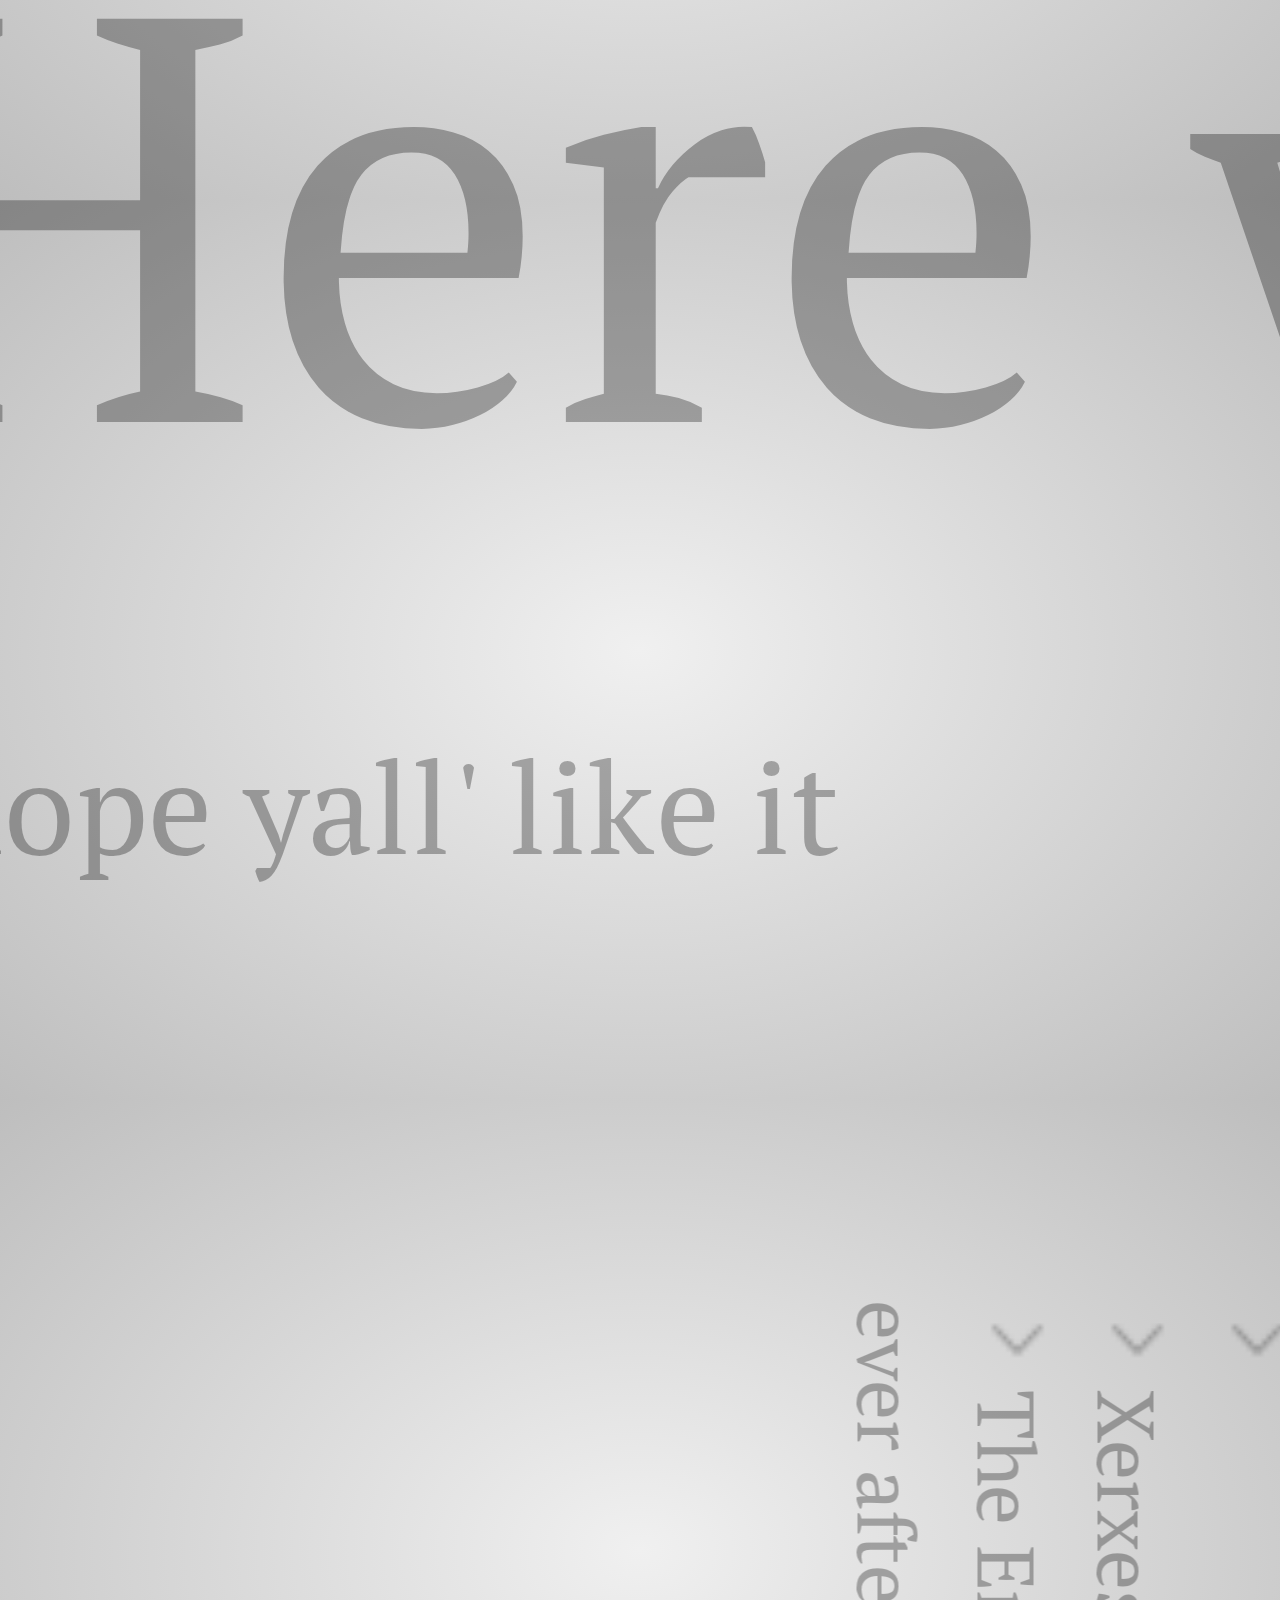
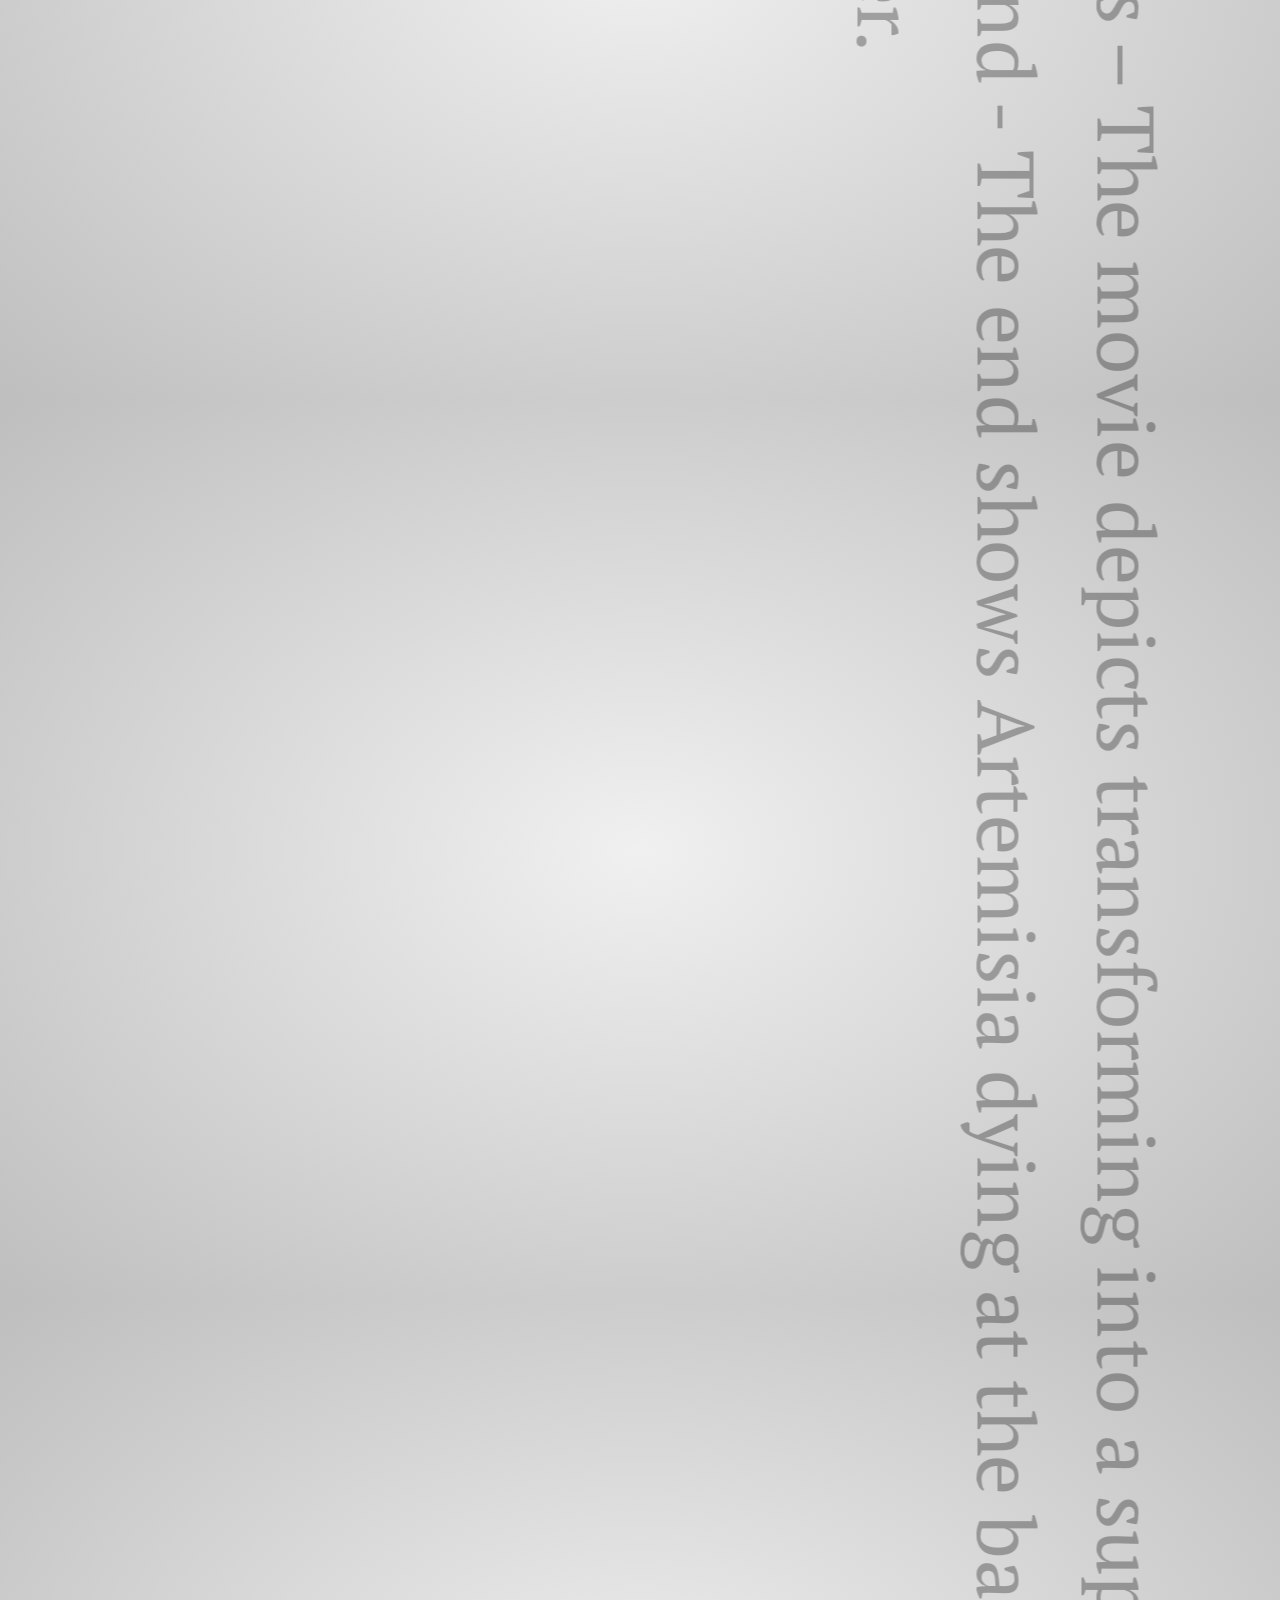
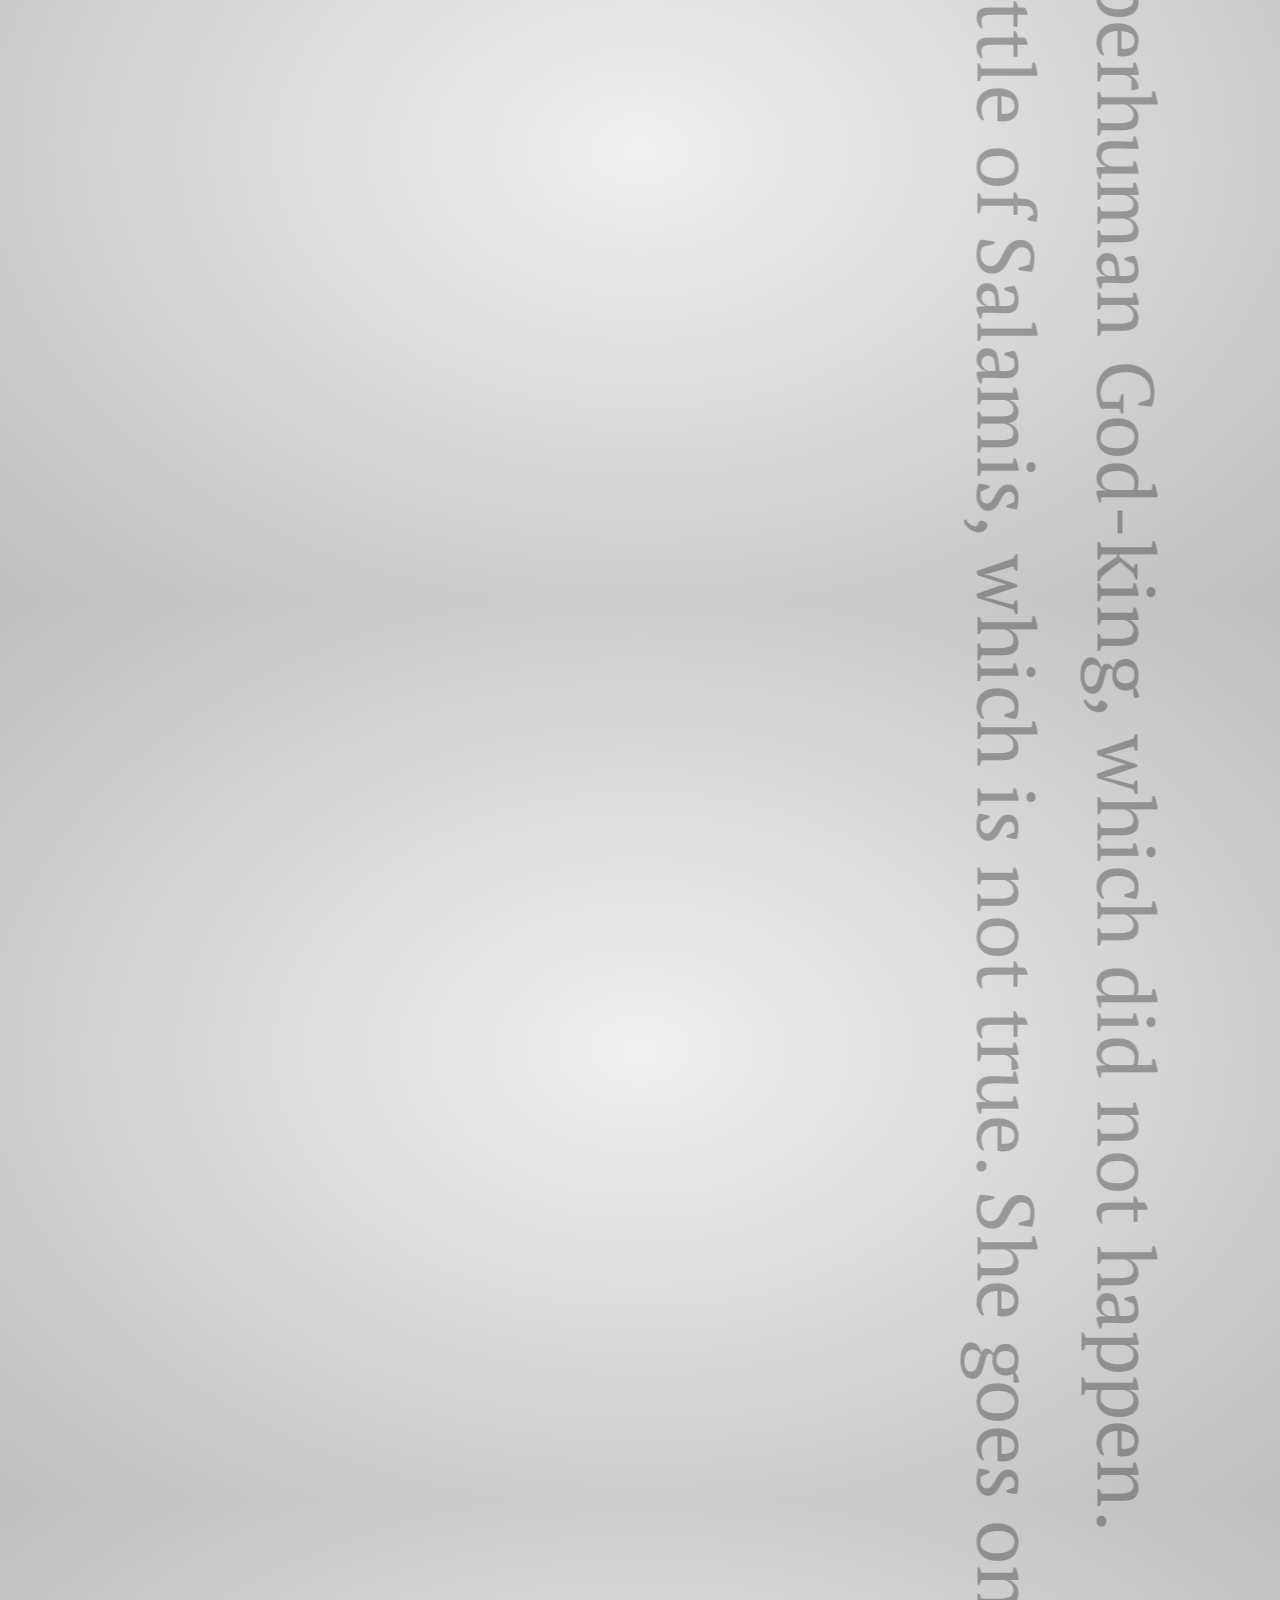
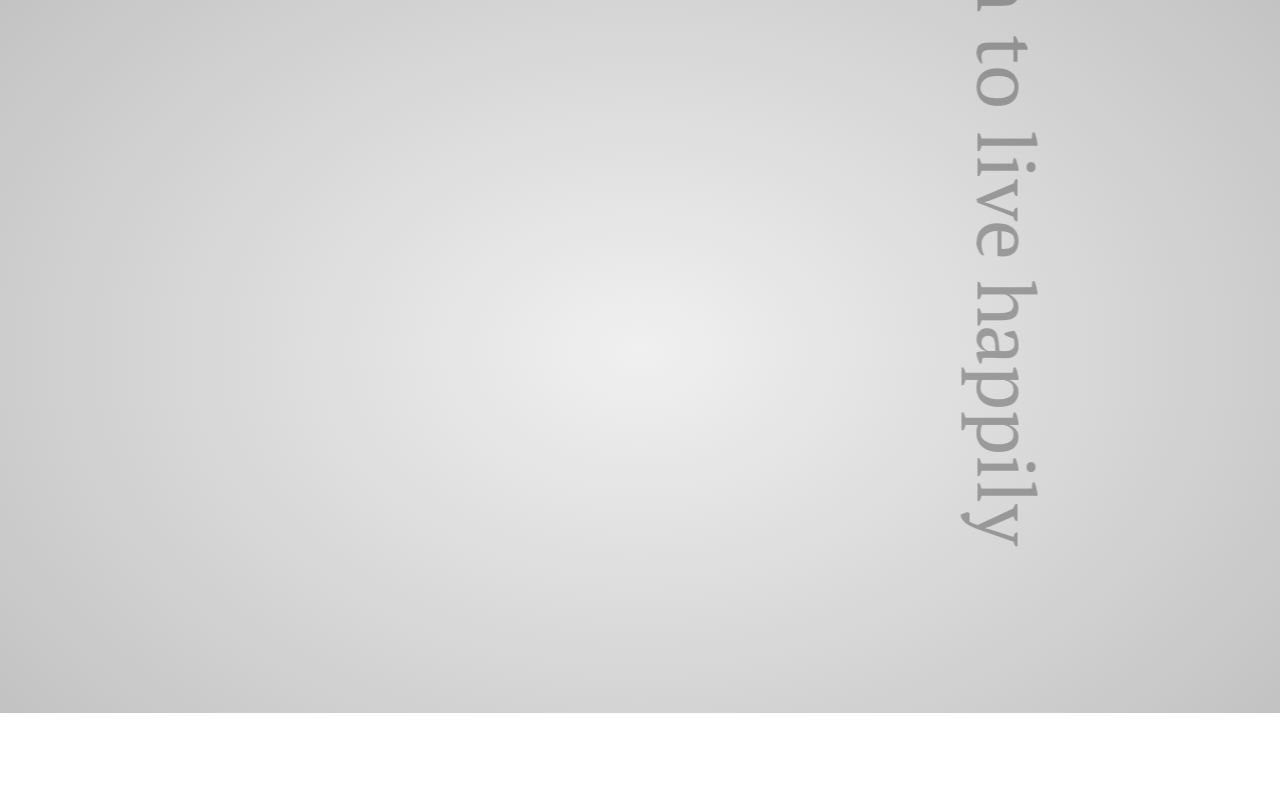
==== commit 08486005: "Update index.html" ====
--- a/humanities/index.html
+++ b/humanities/index.html
@@ -52,6 +52,8 @@
             Kelsey Hagerman,<br>
             Abigail Gunn,<br>
             Evan Tompkins,<br>
+            Mac Carey,<br>
+            Daniel Bennick,<br>
             & Viral Joshi
         </p>
     </div>
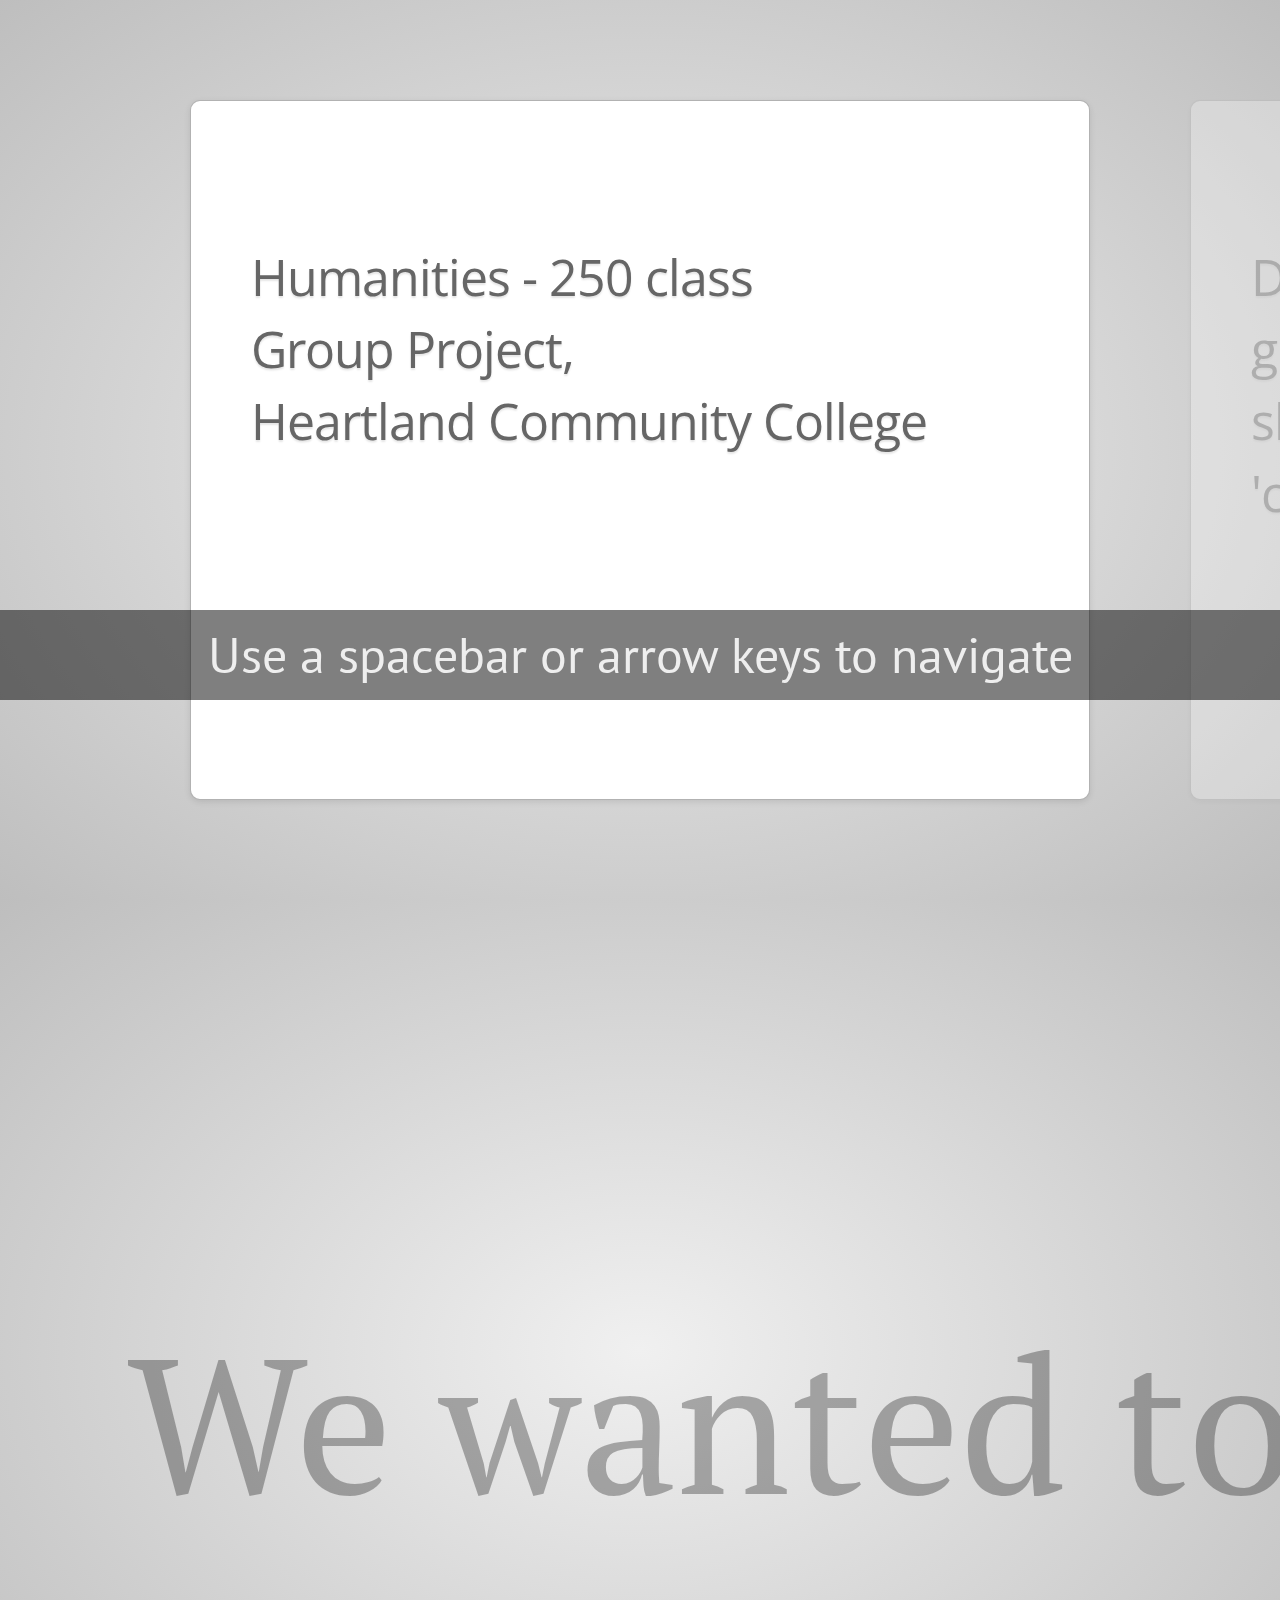
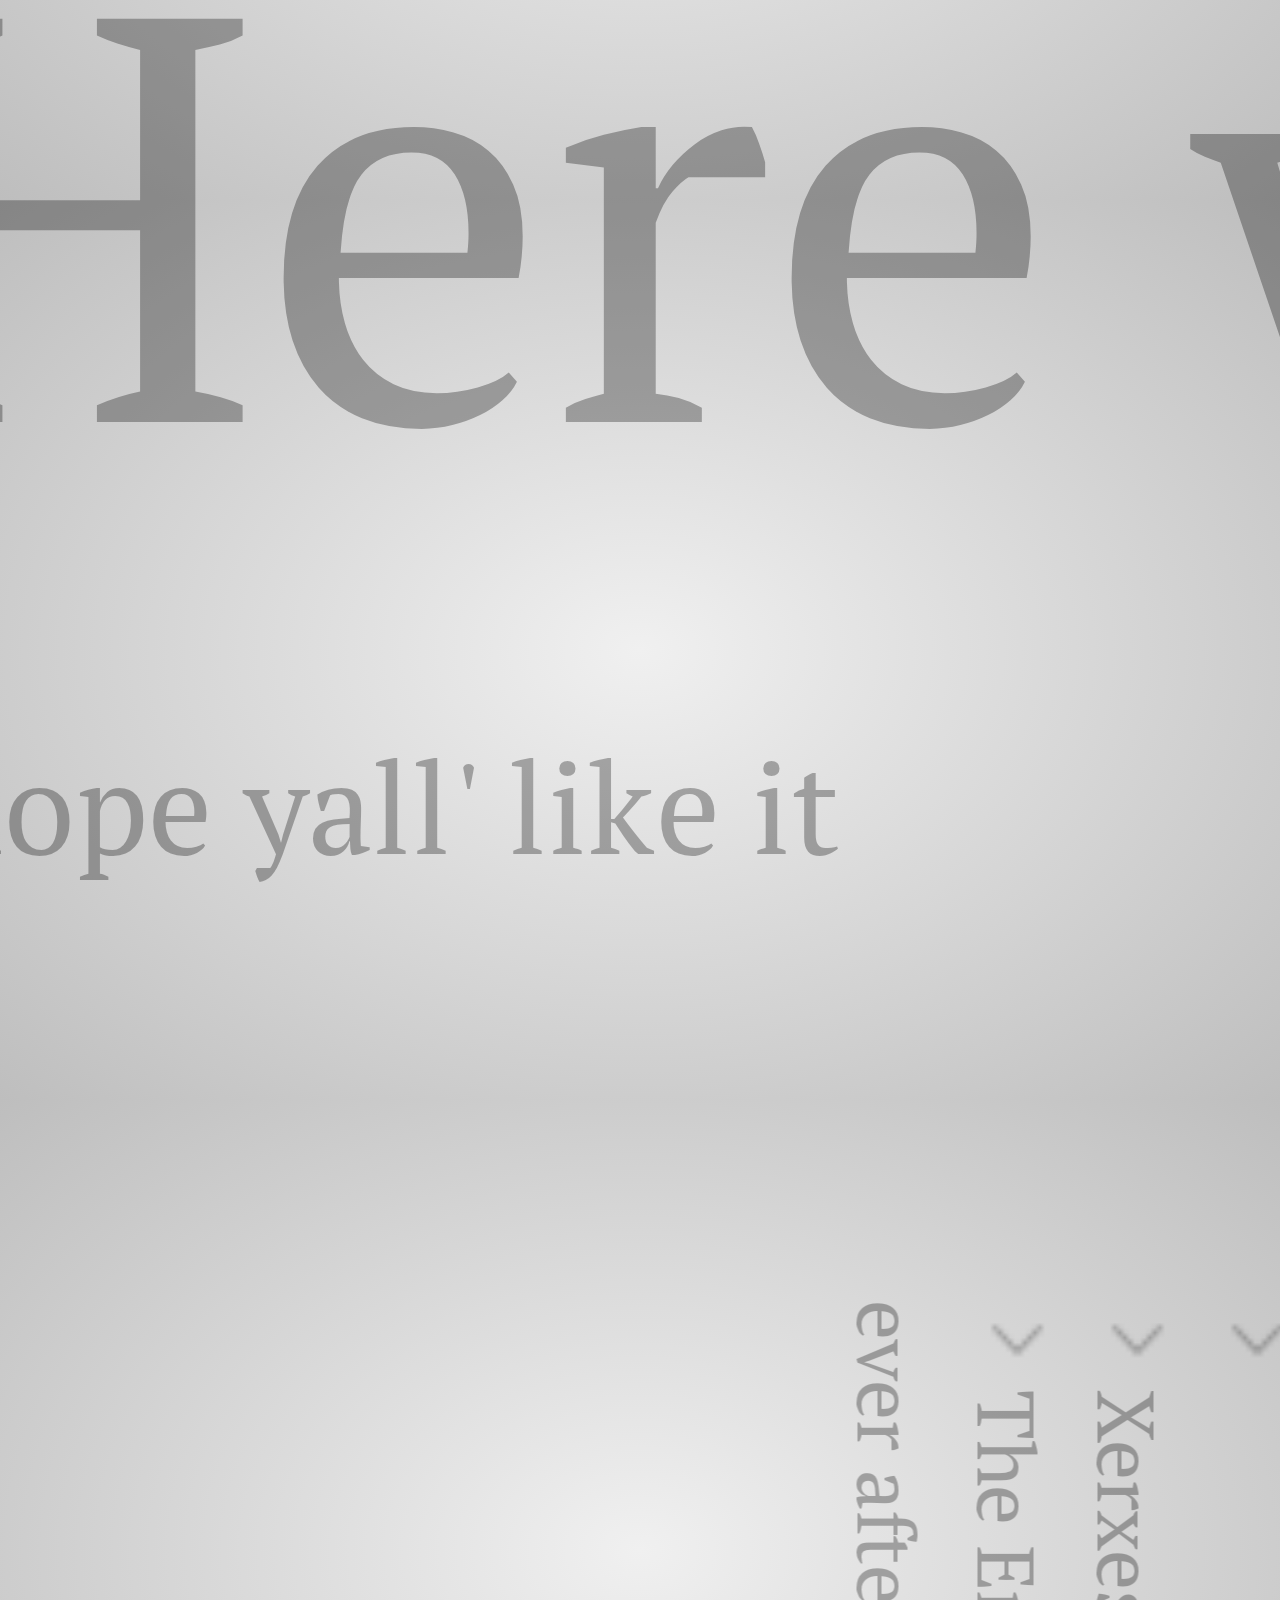
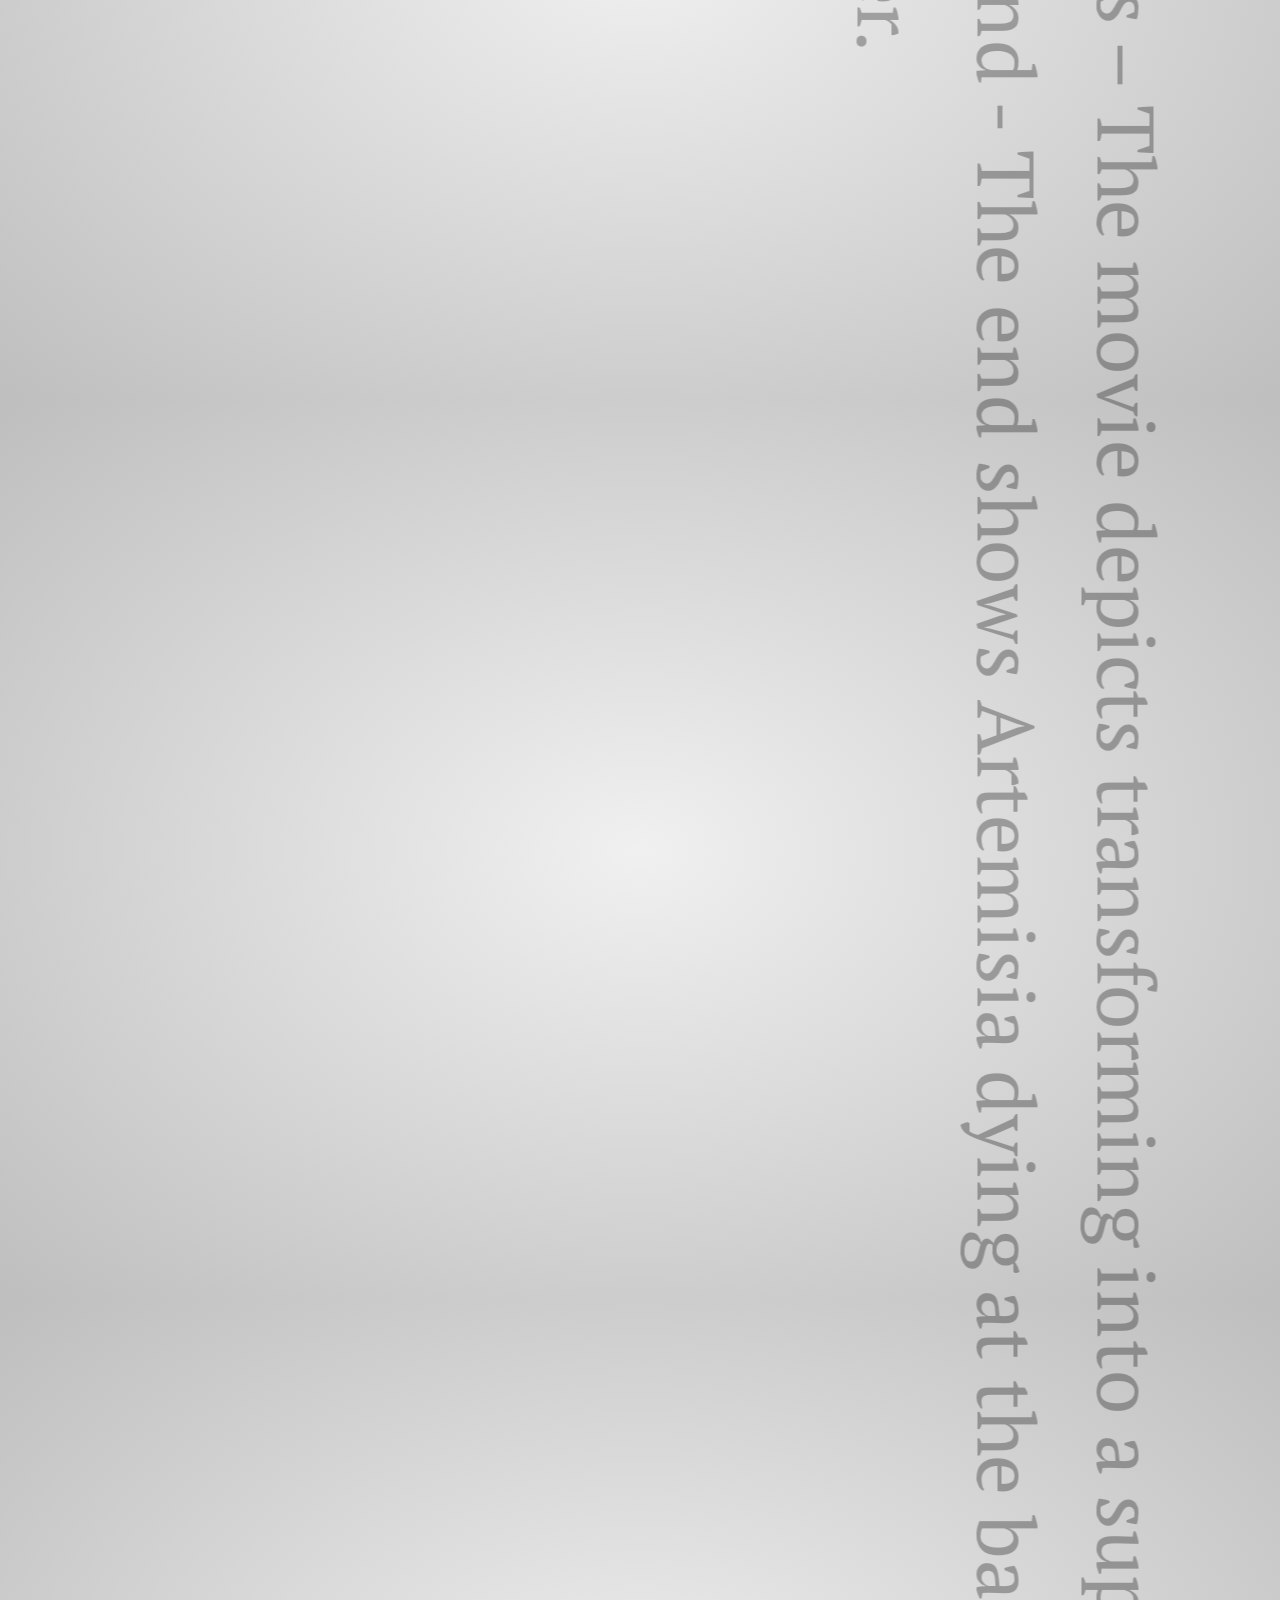
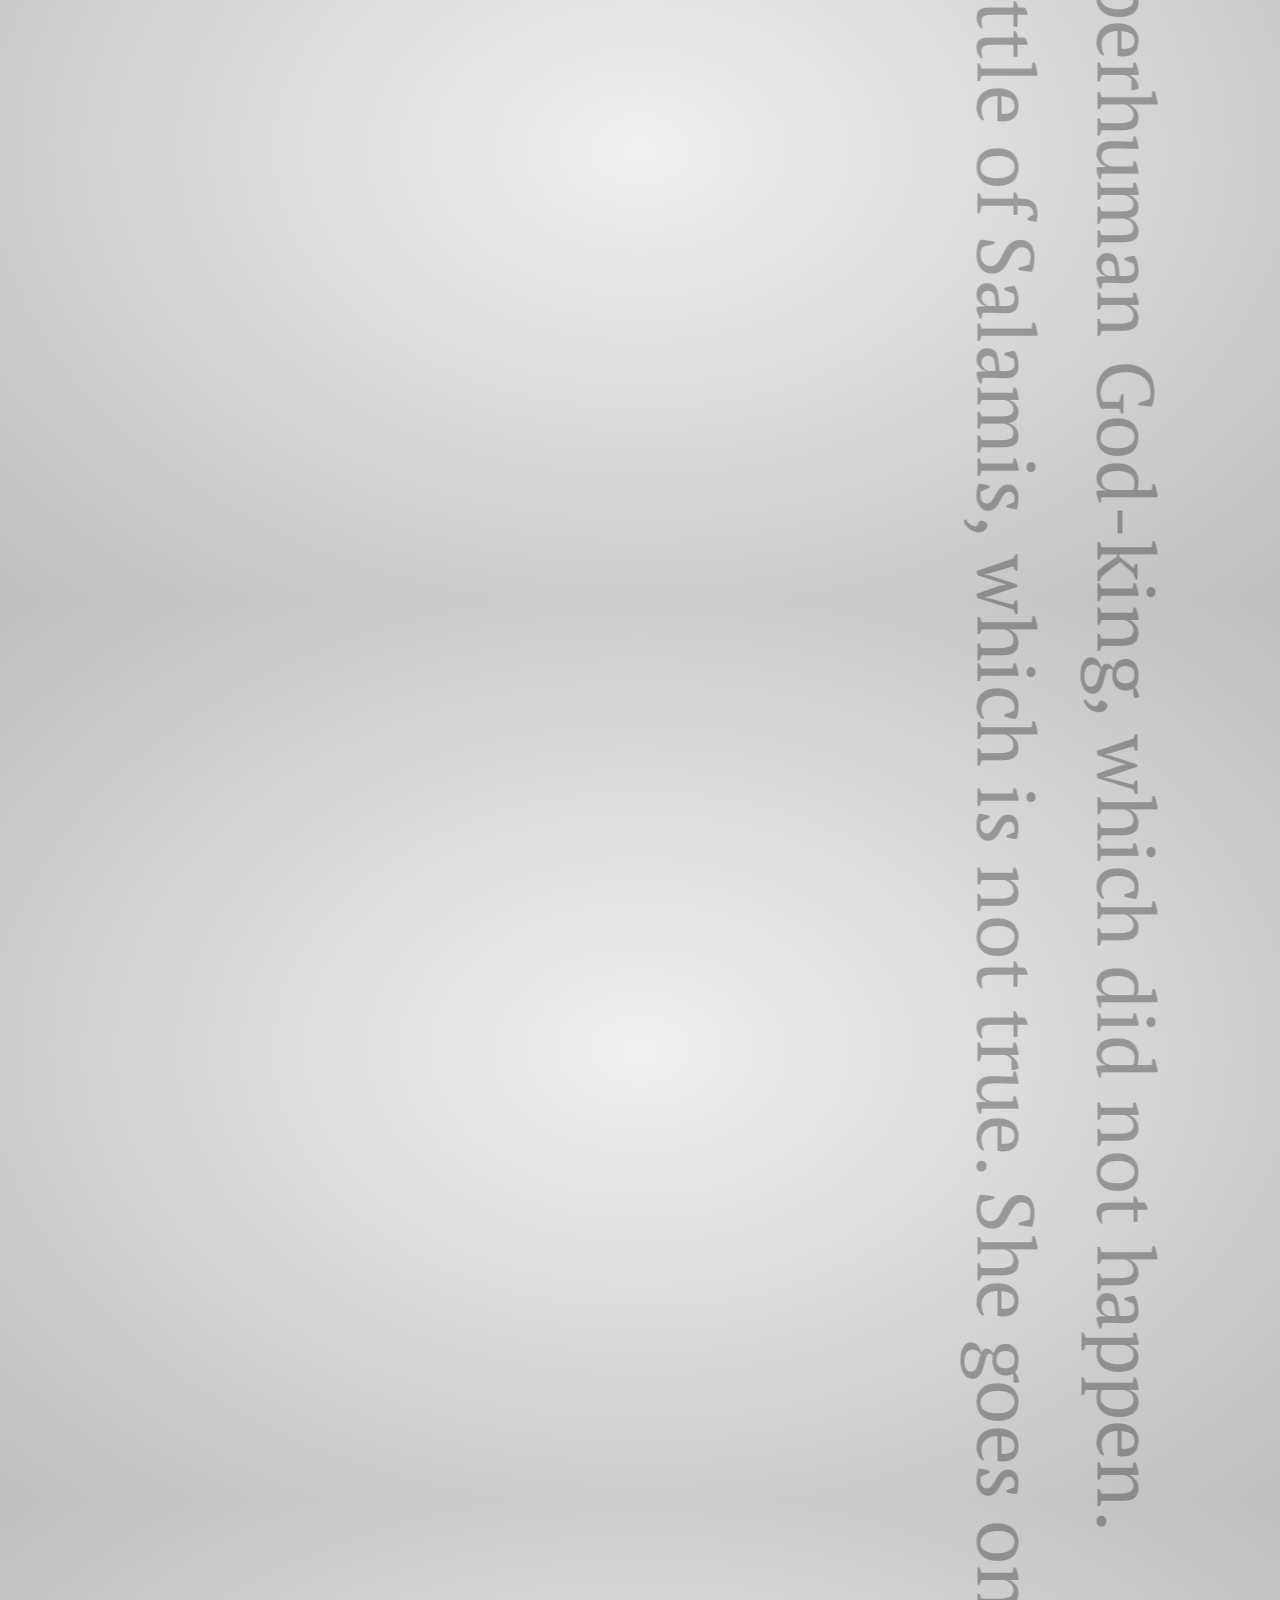
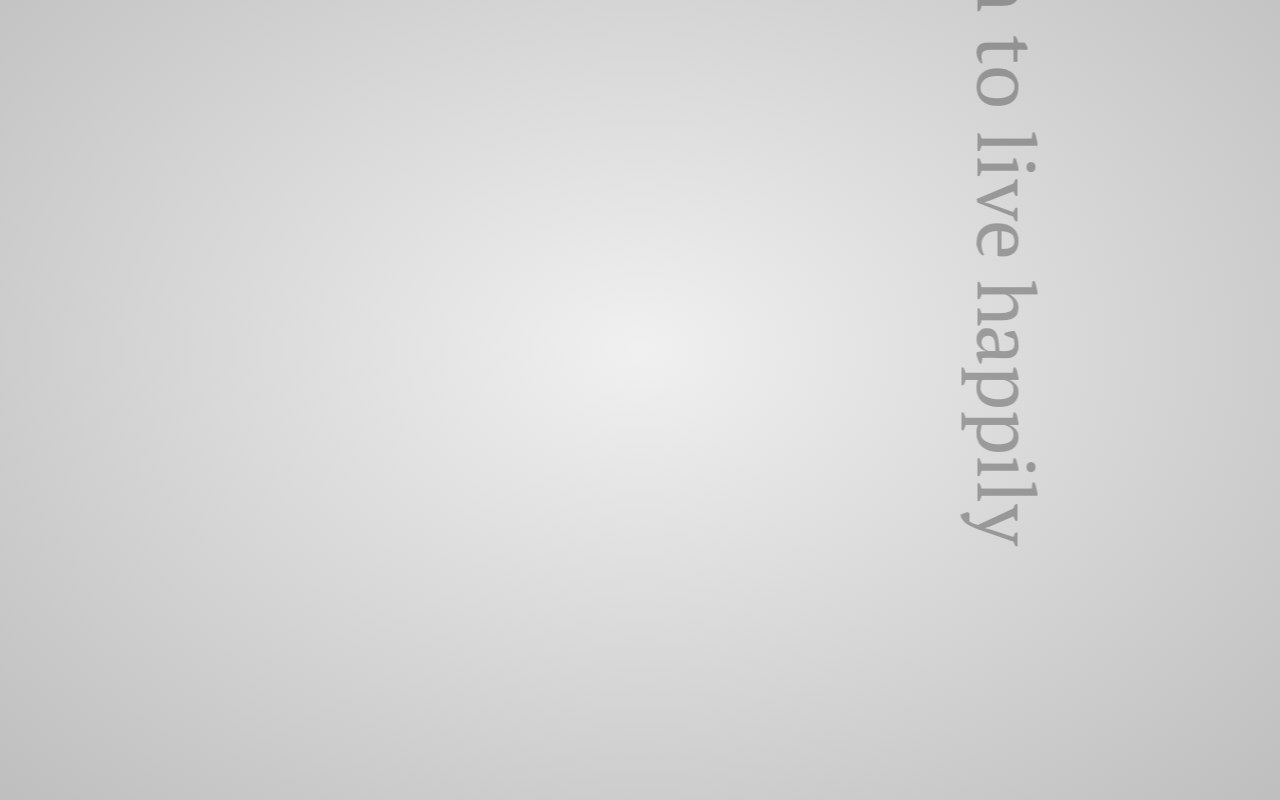
==== commit cbbfd473: "Update index.html" ====
--- a/humanities/index.html
+++ b/humanities/index.html
@@ -54,6 +54,7 @@
             Evan Tompkins,<br>
             Mac Carey,<br>
             Daniel Bennick,<br>
+            Gage Peart,<br>
             & Viral Joshi
         </p>
     </div>
@@ -136,13 +137,13 @@
         <p>Here comes <b>True Blood</b> by <u>Kelsey</u></p>
         <p>
 <ul style="font-size:16px;">
-<li>Things that make the Tru Blood representation of dionysus accurate</li>
-<li>Followers of Dionysus show now inhibitions</li>
+<li>Things that make the Tru Blood representation of Dionysus accurate</li>
+<li>Followers of Dionysus show no. inhibitions</li>
 <li>Their form of worship often involves a euphoria and open sexuality</li>
 <li>Females are more drawn to the cult of Dionysus because of a feeling of equality</li>
 <li>He is represented as a horned god (bull/ goat)</li>
 <li>The followers are technically in a state of substance induced madness</li>
-<li>Sacrifices of blood are mad in order to summon Dionysus</li></ul>
+<li>Sacrifices of blood are made in order to summon Dionysus</li></ul>
         </p>
 
     </div>
